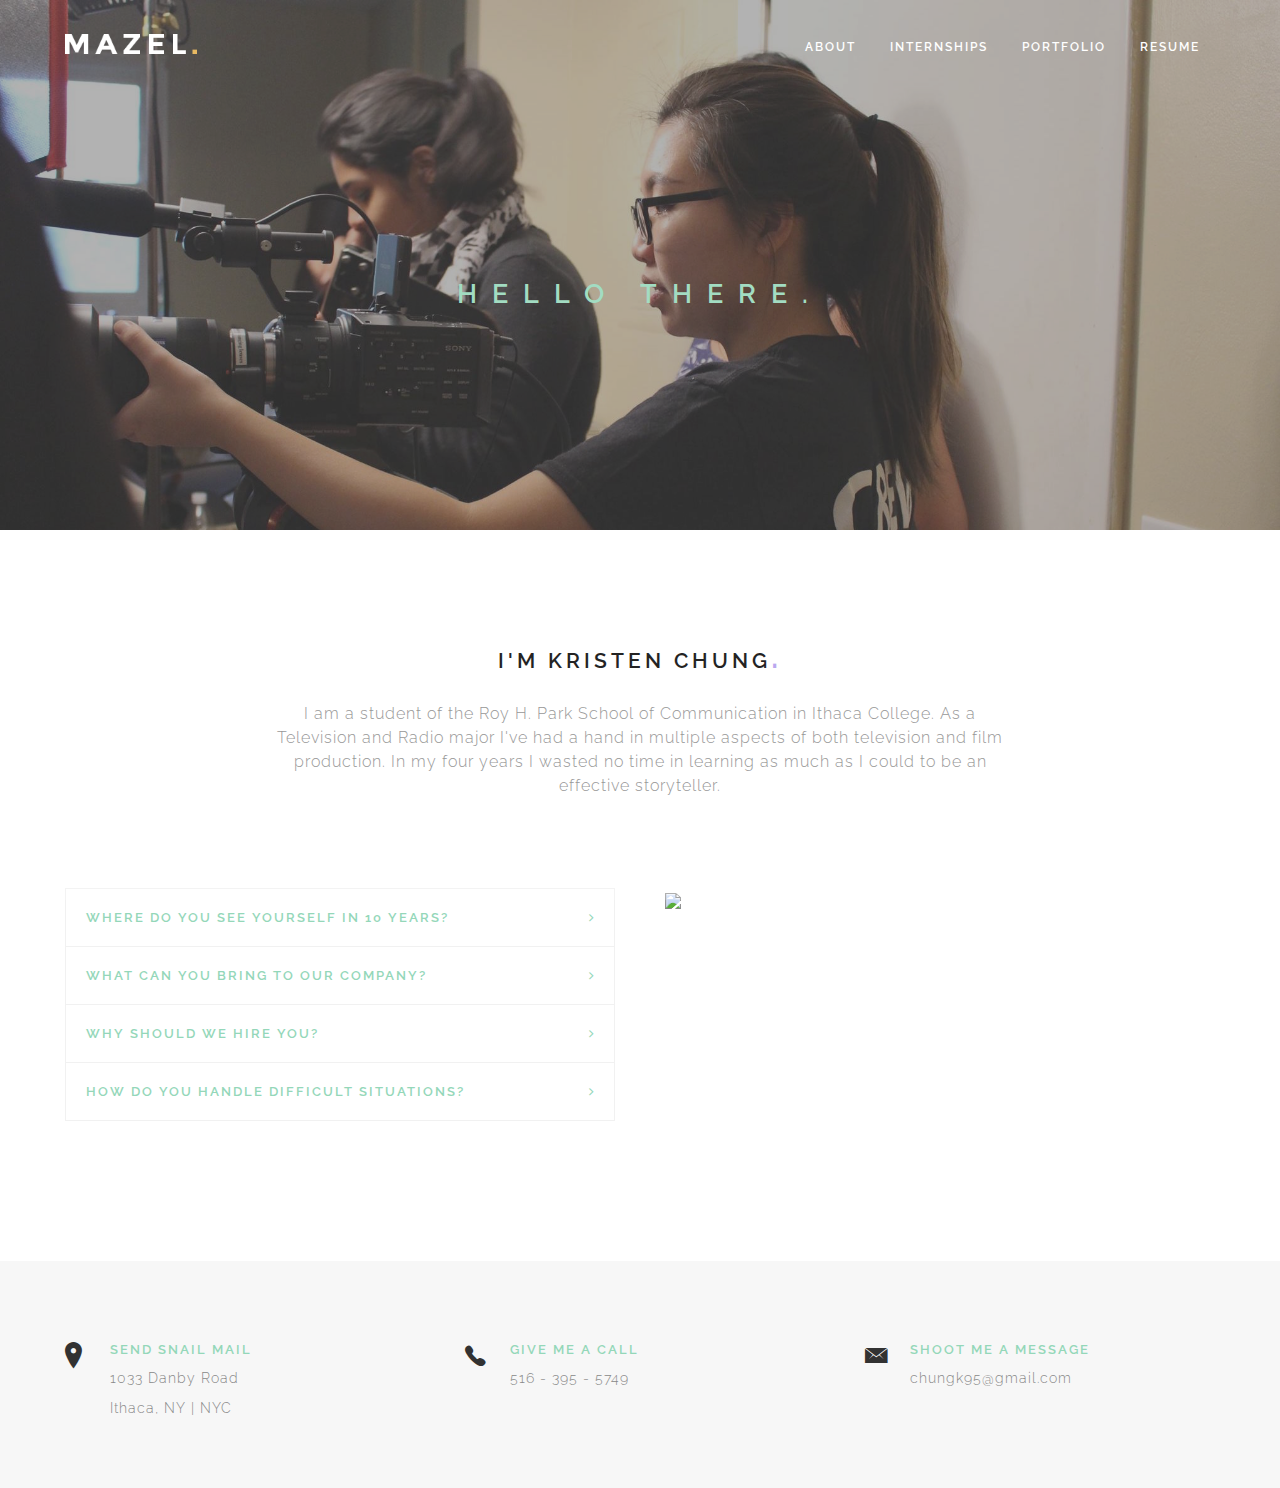
==== about.html @ 72160de9 "WEBSITE" ====
﻿<!DOCTYPE html>
<html>
<head>
    <meta charset="utf-8" />
    <title>Kristen Chung | About</title>
    <meta name="description" content="" />
    <meta name="keywords" content="" />
    <meta name="author" content="nileforest">
    <meta name="viewport" content="width=device-width, initial-scale=1.0, maximum-scale=1.0" />
    <!--[if IE]><meta http-equiv='X-UA-Compatible' content='IE=edge,chrome=1'><![endif]-->

    <!-- Favicone Icon -->
    <link rel="shortcut icon" type="image/x-icon" href="img/favicon.ico">
    <link rel="icon" type="image/png" href="img/favicon.png">
    <link rel="apple-touch-icon" href="img/favicon.png">

    <!-- CSS -->
    <link href="css/style.css" rel="stylesheet" type="text/css" />
    <link href="css/bootstrap.css" rel="stylesheet" type="text/css" />
    <link href="css/font-awesome.css" rel="stylesheet" type="text/css" />
    <link href="css/ionicons.css" rel="stylesheet" type="text/css" />
    <link href="css/plugin/sidebar-menu.css" rel="stylesheet" type="text/css" />
    <link href="css/plugin/animate.css" rel="stylesheet" type="text/css" />
    <link href="css/jquery-ui.css" rel="stylesheet" type="text/css" />


</head>

<body>

    <!-- Preloader -->
    <section id="preloader">
        <div class="loader" id="loader">
            <div class="loader-img"></div>
        </div>
    </section>
    <!-- End Preloader -->

    <!-- Search Overlay Menu -->
    <div class="search-overlay-menu">
        <span class="search-overlay-close"><i class="ion ion-ios-close-empty"></i></span>
        <form role="search" id="searchform" action="/search" method="get">
            <input value="" name="q" type="search" placeholder="Search..." />
            <button type="submit"><i class="ion ion-ios-search"></i></button>
        </form>
    </div>
    <!-- End Search Overlay Menu -->

    <!-- Site Wraper -->
    <div class="wrapper">

        <!-- Header -->
        <header id="header" class="header">
            <div class="container header-inner">

                <!-- Logo -->
                <div class="logo">
                    <a href="index.html">
                        <img class="logo-light" src="img/logo-white.png" alt="Mazel" />
                        <img class="logo-dark" src="img/logo-black.png" alt="Mazel" />
                    </a>
                </div>
                <!-- End Logo -->

        

                <!-- Mobile Navbar Icon -->
                <div class="nav-mobile nav-bar-icon">
                    <span></span>
                </div>
                <!-- End Mobile Navbar Icon -->

               
                <!-- Navbar Navigation -->
                <div class="nav-menu">
                    <ul class="nav-menu-inner">
                        <li><a href="about.html">About</a></li>
                        <li><a href="internships.html">Internships</a></li>
                        <li><a href="portfolio.html">Portfolio</a></li>
                        <li><a href="resume.html">Resume</a></li>

                    </ul>
                </div>
                <!-- End Navbar Navigation -->



            </div>
        </header>
        <!-- End Header -->

        <!-- Intro Section -->
        <section class="inner-intro dark-bg bg-image overlay-dark parallax parallax-background1" data-background-img="customImg/kc1.jpg">
            <div class="container">
                <div class="row title">
                    <h2 class="h2">Hello there.</h2>
                
                </div>
            </div>
        </section>
        <div class="clearfix"></div>
        <!-- End Intro Section -->


        <!-- About Section -->
        <section id="about" class="wow fadeIn ptb ptb-sm-80">
            <div class="container">
                <div class="row text-center">
                    <div class="col-md-8 col-md-offset-2">
                        <h3 class="h4">I'm Kristen Chung</h3>
                        <div class="spacer-15"></div>
                        <p class="lead">I am a student of the Roy H. Park School of Communication in Ithaca College. As a Television and Radio major I've had a hand in multiple aspects of both television and film production. In my four years I wasted no time in learning as much as I could to be an effective storyteller. </br> 
                
                    </div>
                </div>
                <div class="row mt-80">
                    <!-- Accordion -->
                    <div class="col-md-6 mb-30">
                        <div class="accordion">
                            <div class="accordion-section">
                                <h6 class="accordion-title">Where do you see yourself in 10 years?</h6>
                                <div class="accordion-content">
                                    <p>Anywhere so long as it's not in a box or in my parent's house.</p>
                                </div>
                            </div>
                            <div class="accordion-section">
                                <h6 class="accordion-title">What can you bring to our company?</h6>
                                <div class="accordion-content">
                                    <p>I have 3 specific skills that will get me the job.</p>
                                    <ul class="gray">
                                        <li>I can memorize up to three coffee orders.</li>
                                        <li>My tiny frame allows me to maneuver through large crowds.</li>
                                        <li>I can recite all of 13 Going on 30.</li>
                                    </ul>
                                </div>
                            </div>
                            <div class="accordion-section">
                                <h6 class="accordion-title">Why should we hire you?</h6>
                                <div class="accordion-content">
                                    <p>Because I will bring an enthusiastic attitude everyday and be as proactive as humanly possible. Also my mom would really appreciate it.</p>
                                </div>
                            </div>
                            <div class="accordion-section">
                                <h6 class="accordion-title">How do you handle difficult situations?</h6>
                                <div class="accordion-content">
                                    <p>It's very important to keep a levelheaded composure when facing difficult situations in the work place. I find that communicating our problems is always the best solution with the quickest results.</p>
                                    <p> But when I fight with my sister I just pout until dinner. </p>
                                </div>
                            </div>
                        </div>

                    </div>
                    <!-- End Accordion -->

                    <div class="col-md-6 mb-30">
                        <img src="customImg/aboutKris.jpg"> 
                    </div>



                </div>
            </div>
        </section>
      
       <!-- FOOTER -->
        <footer class="footer pt-80">

             <div class="container">
                <div class="row">
                    <div class="col-md-4">
                        <div class="contact-box-left">
                            <div class="contact-icon-left"><i class="ion ion-ios-location"></i></div>
                             <h6>Send Snail Mail</h6>
                            <p>
                                1033 Danby Road
                            </p> 
                            <p>
                                Ithaca, NY | NYC
                            </p>
                        </div>
                    </div>

                    <div class="col-md-4">
                        <div class="contact-box-left">
                            <div class="contact-icon-left"><i class="ion ion-ios-telephone"></i></div>
                            <h6>Give Me a Call</h6>
                            <p>
                                <span>516 - 395 - 5749</span><br />
                            </p>
                        </div>
                    </div>

                    <div class="col-md-4">
                        <div class="contact-box-left">
                            <div class="contact-icon-left"><i class="ion ion-ios-email"></i></div>
                            <h6>Shoot Me a Message</h6>
                            <p>
                                <a href="mailto:yourname@domain.com">chungk95@gmail.com</a>
                            </p>
                        </div>
                    </div>

                </div>
            </div> 

            <!-- Copyright Bar -->
            <section class="copyright pb-60"> </section>
            <!-- End Copyright Bar -->
        </footer>
        <!-- END FOOTER -->


        <!-- Scroll Top -->
        <a class="scroll-top">
            <i class="fa fa-angle-double-up"></i>
        </a>
        <!-- End Scroll Top -->

    </div>
    <!-- Site Wraper End -->


    <!-- JS -->

    <script src="js/jquery-1.11.2.min.js" type="text/javascript"></script>
    <script src="js/jquery-ui.min.js" type="text/javascript"></script>
    <script src="js/plugin/jquery.easing.js" type="text/javascript"></script>
    <script src="js/bootstrap.min.js" type="text/javascript"></script>
    <script src="js/plugin/jquery.flexslider.js" type="text/javascript"></script>
    <script src="js/plugin/jquery.fitvids.js" type="text/javascript"></script>
    <script src="js/plugin/jquery.viewportchecker.js" type="text/javascript"></script>
    <script src="js/plugin/jquery.stellar.min.js" type="text/javascript"></script>
    <script src="js/plugin/wow.min.js" type="text/javascript"></script>
    <script src="js/plugin/jquery.colorbox-min.js" type="text/javascript"></script>
    <script src="js/plugin/owl.carousel.min.js" type="text/javascript"></script>
    <script src="js/plugin/isotope.pkgd.min.js" type="text/javascript"></script>
    <script src="js/plugin/masonry.pkgd.min.js" type="text/javascript"></script>
    <script src="js/plugin/imagesloaded.pkgd.min.js" type="text/javascript"></script>
    <script src="js/plugin/jquery.fs.tipper.min.js" type="text/javascript"></script>
    <script src="js/plugin/mediaelement-and-player.min.js"></script>
    <script src="js/plugin/jquery.validate.min.js" type="text/javascript"></script>
    <script src="js/plugin/sidebar-menu.js" type="text/javascript"></script>
    <script src="js/theme.js" type="text/javascript"></script>
    <script src="js/navigation.js" type="text/javascript"></script>
</body>
</html>
---- css/style.css ----
﻿@import url("./plugin/flexslider.css");
@import url("./plugin/owl.carousel.css");
@import url("./plugin/mediaelementplayer.css");
@import url("./plugin/colorbox.css");
@import url("./plugin/jquery.fs.tipper.css");
@import url(http://fonts.googleapis.com/css?family=Raleway:400,100,200,300,500,600,700,800,900);

/* 
* BASIC STYLE
  - General Style    
  - Headings Style    
  - Button Style    
  - Form Style    
  - Spacer Style
      
* HEADER 
  - Header Style
  - Logo Style
  - Navigation Menu Style
  - Right Side Menu Button (Search, Cart, Bar, etc)

* INTRO
  - intro

* FOOTER

* ELEMENTS
  - Team Box
  - Skills Bar
  - Accordion Tab
  - Counter
  - Service Box
  - Pricing
  - Testimonials
  - Client Logo
  - Icon
  - Table
  
* GLOBAL STYLES
  - Push Menu Style ( Right Sidebar Menu )
  - Search Overlay Menu
  - Contents (Body, Container, Section, etc)
  - Contants (Portfolio, Blog, Shop etc)
  - Parallax
  - Slider
  - Preloader
  - Additional
*/


/*-------------------------------------------------------------------------------------------*/
/* BASIC STYLE    ||---------------------------- */
/*-------------------------------------------------------------------------------------------*/

::-moz-selection {
    background-color: #B09BED;
    color: #FFF;
}

::selection {
    background-color: #B09BED;
    color: #FFF;
}


/*  General Style   ||-----------*/

body, html {
    height: 100%;
    margin: 0;
    padding: 0;
}

body {
    line-height: 24px;
    color: #323232;
    font-size: 13px;
    font-family: 'Raleway', sans-serif;
    font-weight: 400;
    letter-spacing: 1px;
}

img {
    height: auto;
    max-width: 100%;
    border: none;
    outline: none;
    transition: all 0.2s ease 0s;
    -moz-transition: all 0.2s ease 0s;
    -webkit-transition: all 0.2s ease 0s;
    -o-transition: all 0.2s ease 0s;
}



#tk {
    padding-top: 65%;
}

.k3 {
    padding-bottom: 5%;
}

a, a:focus, a:active, a:link, img {
    outline: none;
}

a {
    cursor: pointer;
    text-decoration: none;
    color: #888;
    transition: all 0.25s ease 0s;
    -moz-transition: all 0.25s ease 0s;
    -webkit-transition: all 0.25s ease 0s;
    -o-transition: all 0.25s ease 0s;
}

    a:hover {
        color: #B09BED;
        text-decoration: none;
        transition: all 0.25s ease 0s;
        -moz-transition: all 0.25s ease 0s;
        -webkit-transition: all 0.25s ease 0s;
        -o-transition: all 0.25s ease 0s;
    }

.video {
    display: block;
}

.audio {
    width: 100%;
}

br {
    font-size: 0;
    line-height: 0;
}

hr {
    margin-bottom: 0px;
    margin-top: 0px;
    border-top: 1px solid #f1f1f1;
    border-bottom: none;
    border-left: none;
    border-right: none;
}

    hr.dark {
        border-top: 1px solid #3e3e3e;
    }

b, strong {
    font-weight: 600;
}

small, small a {
    font-size: 11px;
    color: #888;
}

ul.list-inside {
    list-style: inside;
}

ul.list-none {
    list-style: none;
    padding-left: 0px;
    margin-left: 0;
}

ul.list-none-ib {
    list-style: none;
    padding-left: 0px;
    margin-left: 0;
}

    ul.list-none-ib li, .list-none-ib {
        list-style: none;
        display: inline-block;
    }

ul.text-cap li, .text-cap {
    text-transform: uppercase;
    font-size: 12px;
    font-weight: 600;
    letter-spacing: 2px;
}

p {
    line-height: 20px;
    font-size: 14px;
    font-weight: 300;
    margin: 0px 0 10px 0;
    color: #888;
    letter-spacing: 1px;
}

    p.lead, .lead {
        font-size: 16px;
        font-weight: 300;
        line-height: 24px;
    }

    p.dark, .dark, a.dark, h1.dark, h2.dark, h3.dark, h4.dark, h5.dark, h6.dark {
        color: #323232 !important;
    }

    p.white, .white, a.white, h1.white, h2.white, h3.white, h4.white, h5.white, h6.white {
        color: #fff !important;
    }

    p.color, .color, a.color, h1.color, h2.color, h3.color, h4.color, h5.color, h6.color, li.link:hover, li.link a:hover, .color {
        color: #e6ae49 !important;
    }

.gray {
    color: #888;
}

.light-color h1, .light-color h2, .light-color h3, .light-color h4, .light-color h5, .light-color h6, .light-color p, .light-color, .light-color .container-icon {
    color: #fff;
}

.dark-color h1, .dark-color h2, .dark-color h3, .dark-color h4, .dark-color h5, .dark-color h6, .dark-color p, .dark-color, .dark-color .container-icon {
    color: #323232;
}

.dark-bg {
    background: #323232;
    color: #fff;
}

    .dark-bg h1, .dark-bg h2, .dark-bg h3, .dark-bg h4, .dark-bg h5, .dark-bg h6, .dark-bg p, .dark-bg .link, .dark-bg .container-icon, .dark-bg .page-icon-top {
        color: ##B09BED;
    }

        .dark-bg .link:hover, .link:hover {
            color: #e6ae49;
        }

.gray-bg {
    background: #f7f7f7;
    color: #323232;
}

    .gray-bg h1, .gray-bg h2, .gray-bg h3, .gray-bg h4, .gray-bg h5, .gray-bg h6, .gray-bg .container-icon {
        color: #323232;
    }


/*Headings Style   ||-----------*/

.separator {
    height: 1px;
    width: 32px;
    background: #888;
    margin-top: 5px;
    margin-bottom: 3px;
    border: 0 none;
}

    .separator.right {
        float: right;
    }

    .separator.center {
        margin-left: auto;
        margin-right: auto;
    }

    .separator.color {
        background: #e6ae49;
    }

    .separator.white {
        background: #fff;
    }

h1, h2,  h4, h5, h6 {
    color: #94D7B9;
    text-transform: uppercase;
    font-family: 'Raleway', sans-serif;
    font-weight: 600;
    margin-top: 0px;
    margin-bottom: 10px;
}



h3 {
    color: #000000;
    text-transform: uppercase;
    font-family: 'Raleway', sans-serif;
    font-weight: 600;
    margin-top: 0px;
    margin-bottom: 10px;
}


h1 {
    font-size: 43px;
    letter-spacing: 2px;
    line-height: 40px;
}

    h1.h1, h2.h2 {
        letter-spacing: 15px;
    }

@media (max-width: 767px) {
    h1.h1, h2.h2 {
        letter-spacing: 0px;
    }
}

h2 {
    font-size: 27px;
    letter-spacing: 2px;
    line-height: 37px;
    margin-bottom: 20px;
    padding-top: 10px;
}

h3 {
    font-size: 21px;
    letter-spacing: 4px;
    line-height: 32px;
}

    h3:after {
        color: #B09BED;
        content: ".";
        font-size: 34px;
    }

h4 {
    font-size: 17px;
    letter-spacing: 2px;
    line-height: 28px;
}

    h4.h4 {
        letter-spacing: 4px;
    }

h5 {
    font-size: 15px;
    letter-spacing: 2px;
    line-height: 23px;
    font-weight: 600;
}

h6 {
    font-size: 13px;
    letter-spacing: 2px;
    line-height: 17px;
    font-weight: 600;
}

h1.large {
    font-size: 50px;
}

/*Button Style   ||-----------*/
.btn:focus {
    outline: none;
}

.btn, button {
    font-size: 12px;
    line-height: normal;
    font-weight: 700;
    font-family: 'Raleway', sans-serif;
    letter-spacing: 2px;
    text-transform: uppercase;
    transition: all 0.3s ease 0s;
    -moz-transition: all 0.3s ease 0s;
    -webkit-transition: all 0.3s ease 0s;
    -o-transition: all 0.3s ease 0s;
    border-radius: 2px;
    -moz-border-radius: 2px;
    -webkit-border-radius: 2px;
    -o-border-radius: 2px;
}

    .btn i, button i, i.left {
        margin-right: 6px;
    }

i.right {
    margin-left: 6px;
    margin-right: 0px !important;
}

button {
    vertical-align: top;
}

.btn-full {
    width: 100% !important;
    display: inline-block;
    text-align: center;
}

.btn-lg {
    padding: 15px 25px;
    display: inline-block;
}

.btn-md {
    padding: 11px 20px;
    display: inline-block;
}

.btn-xs {
    padding: 11px 15px 10px;
    display: inline-block;
}

.btn-line-xs {
    padding: 7px 15px 7px;
    display: inline-block;
}

.btn-icon {
    padding: 0px;
    width: 34px;
    height: 34px;
    line-height: 34px;
    display: inline-table !important;
}


.btn-black {
    color: #fff;
    background: #323232;
    border: none;
}

    .btn-black:hover {
        color: #fff;
        /*background: #e6ae49;*/
        background: rgba(50,50,50,0.85);
    }

.btn-color-a, .btn-color-b {
    color: #fff;
    background: #e6ae49;
    border: none;
}

    .btn-color-a:hover {
        color: #fff;
        background: rgba(230,174,73,0.85);
    }

    .btn-color-b:hover {
        color: #fff;
        /*color: #e6ae49;
        background: #fff;*/
        background: rgba(230,174,73,0.85);
    }

.btn-white {
    color: #323232;
    background: rgba(255,255,255,1);
    border: none;
}

    .btn-white:hover {
        /*color: #fff;
        background: #e6ae49;*/
        background: rgba(255,255,255,0.85);
        color: #323232;
    }

.btn-black-line, .btn-white-line, .btn-color-line {
    border: 2px solid;
    background: none;
}

.btn-black-line {
    color: #323232;
    border-color: #323232;
    padding: 9px 20px;
}

    .btn-black-line:hover {
        color: #fff;
        background: #323232;
    }

.btn-color-line {
    color: #e6ae49;
    border-color: #e6ae49;
    padding: 9px 20px;
}

    .btn-color-line:hover {
        color: #fff;
        background: #e6ae49;
    }



.btn-white-line {
    color: #fff;
    border-color: #fff;
    padding: 9px 20px;
}

    .btn-white-line:hover {
        color: #323232;
        background: #fff;
    }

.btn-link-a, .btn-link-b {
    color: #323232;
    background: none;
    padding-left: 0px;
    padding-right: 0px;
    padding-bottom: 3px;
    border-bottom: 1px dotted transparent;
    font-weight: 600;
    font-size: 12px;
    text-transform: uppercase;
    letter-spacing: 2px;
}

    .btn-link-a:hover {
        color: #e6ae49;
        border-bottom: 1px solid #e6ae49;
    }

    .btn-link-b:hover {
        color: #fff;
        border-bottom: 2px solid #fff;
    }

.btn-space-5 {
    width: 5px;
    min-height: 1px;
    display: inline-block;
}

.btn-space-10 {
    width: 10px;
    min-height: 1px;
    display: inline-block;
}

/*Form Style   ||-----------*/

button {
    outline: none;
    border: none;
}

button, html input[type="button"], input[type="reset"], input[type="submit"] {
    cursor: pointer;
    display: inline-block;
}

button, input, textarea, select {
    font-family: 'Raleway', sans-serif;
    font-size: 12px;
}

    input[type="text"], input[type="email"], input[type="tel"], input[type="number"], input[type="password"], input[type="radio"], input[type="checkbox"], textarea, select {
        appearance: none;
        -webkit-appearance: none;
        border: 1px solid #ddd;
        -webkit-border-radius: 0px;
        border-radius: 0px;
        color: #888;
        outline: none;
        font-weight: 400;
        letter-spacing: 1px;
        font-size: 13px;
        padding: 10px 15px;
        transition: all 0.2s ease 0s;
        -moz-transition: all 0.2s ease 0s;
        -webkit-transition: all 0.2s ease 0s;
        -o-transition: all 0.2s ease 0s;
        display: inline-block;
    }

        input[type="text"]:focus, input[type="email"]:focus, input[type="tel"]:focus, input[type="number"]:focus, input[type="radio"]:focus, input[type="checkbox"]:focus, input[type="password"]:focus, textarea:focus {
            border-color: #e6ae49;
            color: #323232;
        }

input, textarea, select {
    margin-bottom: 20px;
    font-family: 'Raleway', sans-serif;
    font-size: 12px;
}

    input.input-sm, .input-sm {
        padding: 8px 15px;
    }

textarea {
    height: 120px;
}

label {
    color: #323232;
    font-size: 13px;
    margin-bottom: 10px;
    padding-right: 3px;
    margin-top: 6px;
    font-weight: 600;
    font-family: 'Raleway', sans-serif;
}

.form-full {
    width: 100%;
}

.form-field-wrapper {
    margin-bottom: 20px;
}

    .form-field-wrapper input, .form-field-wrapper textarea, .form-field-wrapper select {
        margin-bottom: 0px;
    }

form .error {
    border-color: #e1534f;
}

form label.error {
    margin-bottom: 0px;
    margin-top: 3px;
    color: #e1534f;
    font-size: 12px;
    font-weight: 400;
}

.successContent, .errorContent {
    margin-bottom: 20px;
    display: none;
    text-transform: none;
    letter-spacing: 1px;
}

/* Spacer Style   ||-----------*/

.spacer-15 {
    width: 100%;
    height: 15px;
}

.spacer-30 {
    width: 100%;
    height: 30px;
}

.spacer-45 {
    width: 100%;
    height: 45px;
}

.spacer-60 {
    width: 100%;
    height: 60px;
}

.spacer-75 {
    width: 100%;
    height: 75px;
}

.spacer-90 {
    width: 100%;
    height: 90px;
}

.no-padding {
    padding: 0 !important;
}

.padding-30 {
    padding: 30px !important;
}

.padding-40 {
    padding: 40px !important;
}

.plr-0 {
    padding-left: 0 !important;
    padding-right: 0 !important;
}

.pl-0 {
    padding-left: 0;
}

.pr-0 {
    padding-right: 0;
}

.ptb-0 {
    padding-top: 0px !important;
    padding-bottom: 0px !important;
}

.pt-0 {
    padding-top: 0px !important;
}

.pb-0 {
    padding-bottom: 0px !important;
}

.ptb {
    padding-top: 110px;
    padding-bottom: 110px;
}

.pt {
    padding-top: 110px;
}

.pb {
    padding-bottom: 110px;
}

.ptb-15 {
    padding-top: 15px;
    padding-bottom: 15px;
}

.pt-15 {
    padding-top: 15px;
}

.pb-15 {
    padding-bottom: 15px;
}

.ptb-60 {
    padding-top: 60px;
    padding-bottom: 60px;
}

.pt-60 {
    padding-top: 60px;
}

.pb-60 {
    padding-bottom: 60px;
}

.ptb-80 {
    padding-top: 80px;
    padding-bottom: 80px;
}

.pt-80 {
    padding-top: 80px;
}

.pb-80 {
    padding-bottom: 80px;
}

.mtb-0 {
    margin-top: 0px;
    margin-bottom: 0px;
}

.mlr-0 {
    margin-left: 0px;
    margin-right: 0px;
}

.mt-0 {
    margin-top: 0px !important;
}

.mb-0 {
    margin-bottom: 0px !important;
}

.ml-0 {
    margin-left: 0px !important;
}

.mr-0 {
    margin-right: 0px !important;
}

.mtb-80 {
    margin-top: 80px;
    margin-bottom: 80px;
}

.mt-80 {
    margin-top: 80px;
}

.mb-80 {
    margin-bottom: 80px;
}

.mtb-60 {
    margin-top: 60px;
    margin-bottom: 60px;
}

.mt-60 {
    margin-top: 60px;
}

.mb-60 {
    margin-bottom: 60px;
}

.mtb-45 {
    margin-top: 45px;
    margin-bottom: 45px;
}

.mt-45 {
    margin-top: 45px;
}

.mb-45 {
    margin-bottom: 45px;
}

.mtb-30 {
    margin-top: 30px;
    margin-bottom: 30px;
}

.mt-30 {
    margin-top: 30px;
}

.mb-30 {
    margin-bottom: 30px;
}

.ml-30 {
    margin-left: 30px;
}

.mr-30 {
    margin-right: 30px;
}

.mtb-25 {
    margin-top: 25px;
    margin-bottom: 25px;
}

.mt-25 {
    margin-top: 25px;
}

.mb-25 {
    margin-bottom: 25px;
}

.mtb-15 {
    margin-top: 15px;
    margin-bottom: 15px;
}

.mt-15 {
    margin-top: 15px;
}

.mb-15 {
    margin-bottom: 15px;
}

.float-left {
    float: left;
}

.float-right {
    float: right;
}

@media (max-width: 991px) {


    .mtb-sm-60 {
        margin-top: 60px;
        margin-bottom: 60px;
    }

    .mt-sm-60 {
        margin-top: 60px;
    }

    .mb-sm-60 {
        margin-bottom: 60px;
    }

    .mtb-sm-45 {
        margin-top: 45px;
        margin-bottom: 45px;
    }

    .mt-sm-45 {
        margin-top: 45px;
    }

    .mb-sm-45 {
        margin-bottom: 45px;
    }

    .mtb-sm-30 {
        margin-top: 30px;
        margin-bottom: 30px;
    }

    .mt-sm-30 {
        margin-top: 30px;
    }

    .mb-sm-30 {
        margin-bottom: 30px;
    }

    .mtb-sm-15 {
        margin-top: 15px;
        margin-bottom: 15px;
    }

    .mt-sm-15 {
        margin-top: 15px;
    }

    .mb-sm-15 {
        margin-bottom: 15px;
    }

    .ptb-sm-0 {
        padding-top: 0px;
        padding-bottom: 0px;
    }

    .pt-sm-0 {
        padding-top: 0px;
    }

    .pb-sm-0 {
        padding-bottom: 0px;
    }

    .ptb-sm-30 {
        padding-top: 30px;
        padding-bottom: 30px;
    }

    .pt-sm-30 {
        padding-top: 30px;
    }

    .pb-sm-30 {
        padding-bottom: 30px;
    }

    .ptb-sm-60 {
        padding-top: 60px;
        padding-bottom: 60px;
    }

    .pb-sm-60 {
        padding-bottom: 60px;
    }

    .pt-sm-60 {
        padding-top: 60px;
    }

    .ptb-sm-80 {
        padding-top: 80px;
        padding-bottom: 80px;
    }

    .pb-sm-80 {
        padding-bottom: 80px;
    }

    .pt-sm-80 {
        padding-top: 80px;
    }

    .float-none-sm {
        float: none !important;
    }

    .float-left-sm {
        float: left !important;
    }

    .float-right-sm {
        float: right !important;
    }
}

@media (max-width: 767px) {

    .mtb-xs-0 {
        margin-top: 0px;
        margin-bottom: 0px;
    }

    .mt-xs-0 {
        margin-top: 0px;
    }

    .mb-xs-0 {
        margin-bottom: 0px;
    }

    .mtb-xs-15 {
        margin-top: 15px;
        margin-bottom: 15px;
    }

    .mt-xs-15 {
        margin-top: 15px;
    }

    .mb-xs-15 {
        margin-bottom: 15px;
    }

    .mtb-xs-30 {
        margin-top: 30px;
        margin-bottom: 30px;
    }

    .mt-xs-30 {
        margin-top: 30px;
    }

    .mb-xs-30 {
        margin-bottom: 30px;
    }

    .mtb-xs-60 {
        margin-top: 60px;
        margin-bottom: 60px;
    }

    .mt-xs-60 {
        margin-top: 60px;
    }

    .mb-xs-60 {
        margin-bottom: 60px;
    }

    .ptb-xs-30 {
        padding-top: 30px;
        padding-bottom: 30px;
    }

    .pt-xs-30 {
        padding-top: 30px;
    }

    .pb-xs-30 {
        padding-bottom: 30px;
    }

    .ptb-xs-60 {
        padding-top: 60px;
        padding-bottom: 60px;
    }

    .pb-xs-60 {
        padding-bottom: 60px;
    }

    .pt-xs-60 {
        padding-top: 60px;
    }

    .float-none-xs {
        float: none !important;
    }

    .float-left-xs {
        float: left !important;
    }

    .float-right-xs {
        float: right !important;
    }
}



/*==========================================================================================================*/
/* HEADER     ||---------------------------- */
/*==========================================================================================================*/

/*------------------------------------------------------------------*/
/* Header Style */
/*------------------------------------------------------------------*/
.header {
    position: absolute;
    text-align: center;
    top: 0px;
    z-index: 1000;
    color: #fff;
    width: 100%;
    height: 94px;
    transition: all 0.27s cubic-bezier(0, 0, 0.58, 1) 0s;
    -o-transition: all 0.27s cubic-bezier(0, 0, 0.58, 1) 0s;
    -moz-transition: all 0.27s cubic-bezier(0, 0, 0.58, 1) 0s;
    -webkit-transition: all 0.27s cubic-bezier(0, 0, 0.58, 1) 0s;
}

    .header.header-prepare, .header.header-light.header-prepare {
        background-color: rgba(255, 255, 255, 0.95);
        box-shadow: 0 0 3px rgba(0, 0, 0, 0.1);
        -moz-box-shadow: 0 0 3px rgba(0, 0, 0, 0.1);
        -webkit-box-shadow: 0 0 3px rgba(0, 0, 0, 0.1);
    }

    .header.header-dark.header-prepare {
        background-color: rgba(54, 54, 54, 0.95);
        border-bottom: 0px none;
    }

    .header.header-fixed {
        display: block;
        margin-top: 0 !important;
        position: fixed;
        height: 64px;
    }

.header-inner {
    padding-left: 30px;
    padding-right: 30px;
    position: relative;
}

.header-fixed .logo a {
    width: 115px;
    margin-top: 23px;
    /*margin-bottom: 15px;*/
    transition: all 0.27s cubic-bezier(0, 0, 0.58, 1) 0s;
    -o-transition: all 0.27s cubic-bezier(0, 0, 0.58, 1) 0s;
    -moz-transition: all 0.27s cubic-bezier(0, 0, 0.58, 1) 0s;
    -webkit-transition: all 0.27s cubic-bezier(0, 0, 0.58, 1) 0s;
}

.header-fixed .nav-menu ul.nav-menu-inner > li > a {
    padding-top: 26px;
    padding-bottom: 26px;
}

/*header Logo style*/
.header.header-prepare .logo a img.logo-light,
.header .logo a img.logo-dark {
    opacity: 0;
}

.header .logo a img.logo-light,
.header.header-prepare .logo a img.logo-dark,
.header.header-light .logo a img.logo-dark {
    opacity: 1;
}

.header.header-dark.header-prepare .logo a img.logo-dark,
.header.header-dark .logo a img.logo-dark {
    opacity: 0;
}

.header.header-dark.header-prepare .logo a img.logo-light,
.header.header-dark .logo a img.logo-light {
    opacity: 1;
}

@media all and (min-width: 1025px) {

    /*header nav style*/
    .header.header-prepare .nav-menu ul.nav-menu-inner > li > a {
        color: #323232;
    }

        .header.header-prepare .nav-menu ul.nav-menu-inner > li:hover > a,
        .header.header-prepare .nav-menu ul.nav-menu-inner > li > a:hover {
            color: ##94D7B9;
        }

    .header.header-dark.header-prepare .nav-menu ul.nav-menu-inner > li > a {
        color: #fff;
    }

        .header.header-dark.header-prepare .nav-menu ul.nav-menu-inner > li:hover > a,
        .header.header-dark.header-prepare .nav-menu ul.nav-menu-inner > li > a:hover {
            color: ##94D7B9;
        }
}

@media all and (max-width: 1024px) {
    .header {
        height: 64px;
    }

    .header-inner {
        padding-left: 30px;
        padding-right: 30px;
        position: relative;
        display: table;
        width: 100%;
    }

    .header .logo a {
        margin-top: 24px;
        margin-bottom: 24px;
        width: 96px;
        transition: all 0.3s ease 0s;
        -o-transition: all 0.3s ease 0s;
        -moz-transition: all 0.3s ease 0s;
        -webkit-transition: all 0.3s ease 0s;
    }
}


/*------------------------------------------------------------------*/
/* Logo Style */
/*------------------------------------------------------------------*/
.logo {
    float: left;
    text-align: left;
    display: inline-block;
}

    .logo a {
        width: 132px;
        display: block;
        margin-top: 34px;
        /*margin-bottom: 28px;*/
        transition: all 0.27s cubic-bezier(0, 0, 0.58, 1) 0s;
        -o-transition: all 0.27s cubic-bezier(0, 0, 0.58, 1) 0s;
        -moz-transition: all 0.27s cubic-bezier(0, 0, 0.58, 1) 0s;
        -webkit-transition: all 0.27s cubic-bezier(0, 0, 0.58, 1) 0s;
        position: relative;
    }

        .logo a img {
            width: 100%;
            position: absolute;
            top: 0;
            left: 0;
            transition: all 0.27s cubic-bezier(0, 0, 0.58, 1) 0s;
            -o-transition: all 0.27s cubic-bezier(0, 0, 0.58, 1) 0s;
            -moz-transition: all 0.27s cubic-bezier(0, 0, 0.58, 1) 0s;
            -webkit-transition: all 0.27s cubic-bezier(0, 0, 0.58, 1) 0s;
        }



/*------------------------------------------------------------------*/
/* Navigation Menu Style */
/*------------------------------------------------------------------*/
.nav-menu {
    position: static;
    float: right;
    display: block;
}

    .nav-menu.active {
        display: block;
    }

    .nav-menu ul.nav-menu-inner {
        margin: 0;
        padding: 0;
        list-style: none;
    }

        .nav-menu ul.nav-menu-inner li {
            display: inline-block;
            list-style: none;
            text-align: left;
        }

        .nav-menu ul.nav-menu-inner > li > a {
            color: #fff;
        }

.header-light .nav-menu ul.nav-menu-inner > li > a {
    color: #323232;
}




.nav-menu ul.nav-menu-inner li a {
    font-family: inherit;
    display: block;
    font-size: 12px;
    line-height: 1;
    font-weight: 600;
    text-transform: uppercase;
    outline: none;
    letter-spacing: 2px;
    transition: all 0.27s cubic-bezier(0, 0, 0.58, 1) 0s;
    -o-transition: all 0.27s cubic-bezier(0, 0, 0.58, 1) 0s;
    -moz-transition: all 0.27s cubic-bezier(0, 0, 0.58, 1) 0s;
    -webkit-transition: all 0.27s cubic-bezier(0, 0, 0.58, 1) 0s;
    font-family: "Raleway",sans-serif;
}

.nav-menu ul.nav-menu-inner > li > a {
    padding: 41px 15px;
}

.header .nav-menu ul.nav-menu-inner > li.active a,
.header .nav-menu ul.nav-menu-inner > li a.active,
.header .nav-menu ul.nav-menu-inner > li:hover > a,
.header .nav-menu ul.nav-menu-inner > li > a:hover,
.header.header-dark .nav-menu ul.nav-menu-inner > li.active a,
.header.header-dark .nav-menu ul.nav-menu-inner > li a.active,
.header.header-dark .nav-menu ul.nav-menu-inner > li:hover > a,
.header.header-dark .nav-menu ul.nav-menu-inner > li > a:hover,
.header.header-dark.header-prepare .nav-menu ul.nav-menu-inner li a.current,
.header.header-dark.header-prepare .nav-menu ul.nav-menu-inner li.current a {
    color: #94D7B9;
}

.header.header-light .nav-menu ul.nav-menu-inner > li:hover > a,
.header.header-light .nav-menu ul.nav-menu-inner > li > a:hover,
.header.header-prepare .nav-menu ul.nav-menu-inner li a.current,
.header.header-prepare .nav-menu ul.nav-menu-inner li.current a {
    color: #94D7B9;
}

/* Mobile bar icon */
.nav-mobile.nav-bar-icon {
    display: none;
}

.nav-bar-icon {
    display: inline-block;
    float: right;
    position: relative;
    height: 16px;
    width: 20px;
    padding-top: 47px;
    padding-bottom: 47px;
    margin-left: 15px;
    transition: all 0.27s cubic-bezier(0, 0, 0.58, 1) 0s;
    -moz-transition: all 0.27s cubic-bezier(0, 0, 0.58, 1) 0s;
    -o-transition: all 0.27s cubic-bezier(0, 0, 0.58, 1) 0s;
    -webkit-transition: all 0.27s cubic-bezier(0, 0, 0.58, 1) 0s;
    cursor: pointer;
}

.header-fixed .nav-bar-icon {
    padding-top: 32px;
    padding-bottom: 32px;
}

.nav-bar-icon a {
    color: #fff;
    display: block;
    font-size: 17px;
    padding: 19px 0;
}

    .nav-bar-icon.active a, .nav-bar-icon a.active,
    .nav-bar-icon:hover a, .nav-bar-icon a:hover {
        color: #17a697;
    }

.nav-bar-icon > span {
    position: absolute;
    top: 50%;
    display: block;
    width: 18px;
    height: 2px;
    margin-top: -1px;
    background-color: #323232;
    -webkit-transition: -webkit-transform 0.3s, background 0.25s ease;
    -webkit-transition: background 0.25s ease, -webkit-transform 0.3s;
    transition: background 0.25s ease, -webkit-transform 0.3s;
    transition: transform 0.3s, background 0.25s ease;
    transition: transform 0.3s, background 0.25s ease, -webkit-transform 0.3s;
}

    .nav-bar-icon > span:before,
    .nav-bar-icon > span:after {
        content: "";
        position: absolute;
        left: 0;
        width: 100%;
        height: 100%;
        background-color: #323232;
        -webkit-transition: -webkit-transform 0.3s, background 0.25s ease;
        -webkit-transition: background 0.25s ease, -webkit-transform 0.3s;
        transition: background 0.25s ease, -webkit-transform 0.3s;
        transition: transform 0.3s, background 0.25s ease;
        transition: transform 0.3s, background 0.25s ease, -webkit-transform 0.3s;
    }

header .nav-bar-icon > span,
header .nav-bar-icon > span:before,
header .nav-bar-icon > span::after,
header.header-dark .nav-bar-icon > span,
header.header-dark .nav-bar-icon > span:before,
header.header-dark .nav-bar-icon > span::after,
header.header-dark.header-prepare .nav-bar-icon > span,
header.header-dark.header-prepare .nav-bar-icon > span:before,
header.header-dark.header-prepare .nav-bar-icon > span::after {
    background-color: #fff;
}

header.header-light .nav-bar-icon > span,
header.header-light .nav-bar-icon > span:before,
header.header-light .nav-bar-icon > span::after,
header.header-prepare .nav-bar-icon > span,
header.header-prepare .nav-bar-icon > span:before,
header.header-prepare .nav-bar-icon > span::after {
    background-color: #323232;
}


.nav-bar-icon > span:before {
    -webkit-transform: translateY(-6px);
    transform: translateY(-6px);
    -o-transform: translateY(-6px);
    -ms-transform: translateY(-6px);
    -moz-transform: translateY(-6px);
}

.nav-bar-icon > span:after {
    -webkit-transform: translateY(6px);
    transform: translateY(6px);
    -o-transform: translateY(6px);
    -ms-transform: translateY(6px);
    -moz-transform: translateY(6px);
}

.nav-bar-icon.active {
    transform: rotate(45deg);
    -moz-transform: rotate(45deg);
    -ms-transform: rotate(45deg);
    -o-transform: rotate(45deg);
    -webkit-transform: rotate(45deg);
}

    .nav-bar-icon.active > span:before {
        transform: rotate(90deg);
        -moz-transform: rotate(90deg);
        -ms-transform: rotate(90deg);
        -o-transform: rotate(90deg);
        -webkit-transform: rotate(90deg);
    }

    .nav-bar-icon.active > span:after {
        transform: rotate(90deg);
        -moz-transform: rotate(90deg);
        -ms-transform: rotate(90deg);
        -o-transform: rotate(90deg);
        -webkit-transform: rotate(90deg);
    }

/* Dropdown-menu */
.nav-menu > ul li {
    position: relative;
}

.sub-dropdown.dropdown {
    top: 100%;
    left: 0;
    position: absolute;
}

.sub-dropdown {
    position: absolute;
    left: 100%;
    top: 0;
    display: none;
    background: rgba(32, 33, 32, 0.95);
    padding: 0;
    width: 215px;
}

    .sub-dropdown li {
        width: 100%;
    }

    .sub-dropdown > li > a {
        padding: 13px 15px;
        display: block;
        color: rgba(255, 255, 255, 0.75);
        font-size: 11px !important;
        font-weight: 500 !important;
        letter-spacing: 1.8px !important;
    }

    .sub-dropdown > li:hover > a {
        background: rgba(255,255,255,0.05);
        color: #fff;
    }

    .sub-dropdown i {
        float: right;
    }


@media all and (max-width: 1024px) {
    .nav-menu ul.nav-menu-inner li {
        display: block;
        width: 100%;
    }

    .nav-menu {
        position: static;
        left: 0;
        top: 100%;
        float: none;
        display: none;
        width: 100%;
        background: rgba(34,34,34,0.85);
        overflow-y: auto;
        z-index: 999;
    }

    .nav-bar-icon, .nav-mobile.nav-bar-icon, .header-fixed .nav-bar-icon {
        display: inline-block;
        float: right;
        padding-top: 32px;
        padding-bottom: 32px;
    }

    .nav-menu ul.nav-menu-inner li a, .header-fixed .nav-menu ul.nav-menu-inner li a {
        padding: 15px 12px;
        border-top: 1px solid #444;
    }


    /* Dropdown */
    .sub-dropdown.dropdown, .sub-dropdown {
        top: 100%;
        position: relative;
        left: 0;
        width: 100%;
    }

        .sub-dropdown a {
            padding-left: 30px !important;
        }

        .sub-dropdown > li > .sub-dropdown > li > a {
            padding-left: 45px !important;
        }

        .sub-dropdown li .sub-dropdown li > .sub-dropdown > li > a {
            padding-left: 60px !important;
        }

    .header .nav-menu ul.nav-menu-inner li a.current,
    .header .nav-menu ul.nav-menu-inner li.current a,
    .header.header-light .nav-menu ul.nav-menu-inner > li:hover > a,
    .header.header-light .nav-menu ul.nav-menu-inner > li > a:hover,
    .header.header-prepare .nav-menu ul.nav-menu-inner li a.current,
    .header.header-prepare .nav-menu ul.nav-menu-inner li.current a {
        color: #fff;
    }

    .header-light .nav-menu ul.nav-menu-inner > li > a {
        color: rgba(255,255,255,0.60);
    }
}



/*------------------------------------------------------------------*/
/* Right Side Menu Button (Search, Cart, Bar, etc) */
/*------------------------------------------------------------------*/

.side-menu-btn {
    float: right;
    position: relative;
    color: #323232;
}

    .side-menu-btn ul {
        list-style: none;
        padding: 0;
        margin: 0;
    }

        .side-menu-btn ul li {
            display: inline-block;
            float: left;
            position: relative;
        }

        .side-menu-btn ul > li > a {
            margin-left: 20px;
            color: #fff;
            font-size: 16px;
            transition: all 0.27s cubic-bezier(0, 0, 0.58, 1) 0s;
            -moz-transition: all 0.27s cubic-bezier(0, 0, 0.58, 1) 0s;
            -o-transition: all 0.27s cubic-bezier(0, 0, 0.58, 1) 0s;
            -webkit-transition: all 0.27s cubic-bezier(0, 0, 0.58, 1) 0s;
        }

            .side-menu-btn ul > li > a:hover,
            .header.header-prepare .side-menu-btn ul > li > a:hover {
                color: #e6ae49;
            }

                .side-menu-btn ul > li > a:hover span,
                .side-menu-btn ul > li > a:hover span:before,
                .side-menu-btn ul > li > a:hover span:after {
                    background-color: #e6ae49;
                }

        .side-menu-btn ul li a.header-icon {
            padding-top: 35px;
            padding-bottom: 35px;
            display: block;
        }

.header-fixed .side-menu-btn ul li a.header-icon {
    padding-bottom: 20px;
    padding-top: 20px;
}


.header.header-prepare .side-menu-btn ul li a,
.header.header-light .side-menu-btn ul li a {
    color: #323232;
}

header.header-dark .side-menu-btn ul li a,
header.header-dark.header-prepare .side-menu-btn ul li a {
    color: #fff;
}

/* Cart Dropdown ------- */
.cart {
    position: static !important;
}

    .cart .cart-notification-wrap {
        position: relative;
    }

    .cart .cart-notification {
        position: absolute;
        width: 16px;
        height: 16px;
        font-size: 11px;
        color: #fff;
        right: -5px;
        bottom: -3px;
        display: block;
        background: #e6ae49;
        -webkit-border-radius: 50%;
        -moz-border-radius: 50%;
        border-radius: 50%;
        font-weight: 700;
        text-align: center;
        line-height: 14px;
        font-family: 'Raleway', sans-serif;
    }

    .cart:hover .cart-dropdown {
        visibility: visible;
        opacity: 1;
    }

.cart-dropdown {
    background: rgba(32, 32, 32, 0.95);
    color: #fff;
    position: absolute;
    top: 100%;
    right: 0;
    width: 250px;
    padding: 15px;
    visibility: hidden;
    opacity: 0;
    -webkit-transition: all 0.4s ease;
    -moz-transition: all 0.4s ease;
    -ms-transition: all 0.4s ease;
    -o-transition: all 0.4s ease;
    transition: all 0.4s ease;
}

    .cart-dropdown .cart-list {
        margin: 0px;
        padding: 0px;
        display: table;
        text-align: left;
    }

        .cart-dropdown .cart-list li {
            list-style: none;
            padding: 15px 0px 15px 0px;
            display: block;
            margin: 0px;
            border-bottom: 1px solid #3e3e3e;
            position: relative;
            display: block;
            float: left;
            width: 100%;
        }

            .cart-dropdown .cart-list li > .close-cart-list {
                position: absolute;
                right: 0px;
                top: 15px;
                width: 15px;
                height: 15px;
                display: block;
                background-image: none !important;
                color: #fff !important;
            }

                .cart-dropdown .cart-list li > .close-cart-list:hover {
                    color: #e6ae49;
                    background-image: none !important;
                }

        .cart-dropdown .cart-list .media {
            margin-top: 0px;
        }

            .cart-dropdown .cart-list .media .pull-left {
                width: 70px;
            }

                .cart-dropdown .cart-list .media .pull-left img {
                    width: 100%;
                }

            .cart-dropdown .cart-list .media .media-body {
                width: 125px;
            }

                .cart-dropdown .cart-list .media .media-body a {
                    color: #fff;
                }

            .cart-dropdown .cart-list .media h6, .cart-dropdown .cart-list .media h5, .cart-dropdown .cart-list .media p {
                margin-top: 0px;
                margin-bottom: 5px;
            }

            .cart-dropdown, .cart-dropdown .cart-list .media a {
                color: #fff;
            }

                .cart-dropdown .cart-list .media a:hover {
                    color: #e6ae49;
                }

.cart-dropdown {
    color: #fff;
    padding-top: 10px;
}

    .cart-dropdown .cart-sub-totle {
        color: #fff;
        padding-top: 15px;
    }

    .cart-dropdown .cart-checkout-btn a {
        margin-top: 15px;
    }

        .cart-dropdown .cart-checkout-btn a.checkout {
            color: #fff !important;
        }

            .cart-dropdown .cart-checkout-btn a.checkout:hover {
                /*color: #e6ae49;*/
                color: #fff;
            }

@media all and (max-width: 1024px) {
    .side-menu-btn ul li a.header-icon {
        padding-bottom: 20px;
        padding-top: 20px;
    }

    .header-fixed .side-menu-btn ul li a.header-icon {
        padding-bottom: 20px;
        padding-top: 20px;
    }
}

/*Section Scroll Menu Icon Fix*/
.side-menu-btn-fix a {
    font-size: 17px;
    position: fixed;
    right: 25px;
    top: 25px;
    z-index: 2001;
}

.side-menu-btn-fix a {
    background: rgba(0, 0, 0, 0.8) none repeat scroll 0 0;
    border-radius: 3px;
    color: #fff;
    display: block;
    height: 35px;
    line-height: 34px;
    text-align: center;
    width: 35px;
}

    .side-menu-btn-fix a:hover {
        background: #e6ae49 none repeat scroll 0 0;
    }



/*==========================================================================================================*/
/* INTRO     ||---------------------------- */
/*==========================================================================================================*/

/*------------------------------------------------------------------*/
/* Intro */
/*------------------------------------------------------------------*/

#intro {
    position: relative;
    overflow: hidden;
}

.intro-media-wraper {
    display: block;
    height: 100%;
    left: 0;
    position: absolute;
    top: 0;
    width: 100%;
}

.intro-bg-section {
    display: block;
    height: 100%;
    left: 0;
    position: absolute;
    top: 0;
    width: 100%;
    z-index: -1;
}

.intro-overlay-section {
    top: 0;
    width: 100%;
    position: absolute;
    z-index: 2;
}

.intro-caption-waper {
    height: 100%;
    position: absolute;
    width: 100%;
    z-index: 2;
}

.intro-caption-top {
    z-index: 2;
}

.intro-content {
    display: table;
    height: 100%;
    text-align: center;
    width: 100%;
}

.intro-content-inner {
    display: table-cell;
    height: 100%;
    vertical-align: middle;
}


.intro-img-circle {
    margin-left: auto;
    margin-right: auto;
    width: 120px;
    height: 120px;
    border: 5px solid rgba(0,0,0, 0.2);
    border-radius: 50%;
    -moz-border-radius: 50%;
    -webkit-border-radius: 50%;
    margin-bottom: 30px;
}

    .intro-img-circle img {
        outline: none;
        border: none;
        width: 100%;
        height: 100%;
        border-radius: 50%;
        -moz-border-radius: 50%;
        -webkit-border-radius: 50%;
    }

.intro-play-icon {
    text-align: center;
}

.intro-sub-title {
    letter-spacing: 1.5px;
}

.intro-title {
    font-size: 70px;
    margin-top: 40px;
    margin-bottom: 40px;
    font-weight: 400;
    line-height: 1.1;
    /*letter-spacing: -2px;*/
}

.intro-title-sm {
    font-size: 44px !important;
    margin-top: 30px;
    font-weight: 400;
    margin-bottom: 0;
}

.error-intro-title {
    font-size: 100px;
    margin-top: 0;
    margin-bottom: 0;
    font-weight: 600;
    line-height: 1.1;
}

.inner-intro {
    position: relative;
    padding: 200px 0;
}

    .inner-intro h1 {
        font-size: 54px;
        margin-top: 30px;
    }

/*#intro .bg-image, #intro.bg-image, #inner-intro .bg-image, #inner-intro.bg-image {
    background-attachment: fixed;
}*/
.bg-image {
    background-position: center center;
    background-repeat: no-repeat;
    background-size: cover;
    display: block;
    overflow: hidden;
    position: relative;
    width: 100%;
    /*background-attachment: fixed;*/
}

.bg-fixed {
    background-attachment: fixed;
}

.slide-bg-image {
    background-position: center center;
    background-repeat: no-repeat;
    background-size: cover;
    display: block;
    overflow: hidden;
    position: relative;
    width: 100%;
}

@media (max-width: 1024px) {
    .intro-title {
        letter-spacing: 0;
        font-size: 46px;
    }
}

@media (max-width: 767px) {
    .intro-title {
        letter-spacing: 0;
        font-size: 30px;
    }
}

/*------------------------------------------------------------------*/
/* Slider */
/*------------------------------------------------------------------*/

.sc-logo {
    /*margin-top: 0px;
    margin-bottom:0;*/
    text-align: center;
}

.sc-title {
    font-weight: 800;
    text-align: center;
    /*margin-top: 0px;
    margin-bottom:0;*/
}

.sc-paragraph-lead {
    font-family: Georgia;
    font-style: italic;
    font-size: 20px;
    text-align: center;
    /*margin-top: 0px;
    margin-bottom:0;*/
}

.sc-button {
}


/*==============================================================================================*/
/* FOOTER         ||---------------------------- */
/*==============================================================================================*/

.footer {
    background-color: #f7f7f7;
    color: #323232;
    position: relative;
    width: 100%;
    display: block;
}

    .footer hr {
        border-color: #eee;
    }

    .footer .footer-info p {
        color: #323232;
    }

.footer-logo {
    max-width: 125px;
    display: inline-block;
    width: 100%;
}

.footer .social, .contact .social {
    font-size: 20px;
}

.footer ul {
    list-style: none;
    margin: 0px;
    padding: 0px;
}

    .footer ul.social li, .contact ul.social li {
        display: inline-block;
        margin: 0 10px 0 0;
    }

.footer .link a {
    font-size: 12px;
    font-weight: 600;
    text-transform: uppercase;
    letter-spacing: 2px;
}

.footer .link-small a {
    font-weight: 600;
    text-transform: none;
}

.footer .copyright {
    text-align: center;
}


.newsletter {
    position: relative;
}

    .newsletter .newsletter-input, .newsletter .newsletter-input:focus {
        width: 100%;
        border-top: 0px none;
        border-left: 0px none;
        border-right: 0px none;
        padding-right: 40px !important;
        background: rgba(255,255,255,0);
    }

    .newsletter .newsletter-btn {
        position: absolute;
        top: 0px;
        right: 0px;
        font-size: 18px;
        background: rgba(255,255,255,0);
    }

@media (max-width: 767px) {
    .footer {
        text-align: center;
    }
}
/*================================================================================================*/
/* ELEMENTS          ||---------------------------- */
/*================================================================================================*/

/*-------------------------------------------------------------------------------------------*/
/*  Team Box         ||---------------------------- */
/*-------------------------------------------------------------------------------------------*/
.team-item {
}

.team-item-img {
    position: relative;
}

    .team-item-img .team-item-detail {
        background: none repeat scroll 0 0 rgba(0, 0, 0, 0.80);
        text-align: center;
        color: #fff;
        display: -webkit-flex;
        display: flex;
        height: 100%;
        width: 100%;
        position: absolute;
        top: 0;
        left: 0;
        opacity: 0;
        visibility: hidden;
        overflow: hidden;
        transition: all 0.5s ease-in-out 0s;
        -moz-transition: all 0.5s ease-in-out 0s;
        -webkit-transition: all 0.5s ease-in-out 0s;
        -o-transition: all 0.5s ease-in-out 0s;
    }

.team-item:hover .team-item-detail {
    opacity: 1;
    visibility: visible;
}

.team-item-img .team-item-detail .team-item-detail-inner, .cent-mid-content {
    margin: auto;
    padding: 25px;
}

    .team-item-img .team-item-detail .team-item-detail-inner .social {
        margin: 5px 0px 0px 0px;
        padding: 0px;
    }

        .team-item-img .team-item-detail .team-item-detail-inner .social li {
            list-style: none;
            display: inline-block;
            margin: 0px 5px;
        }

            .team-item-img .team-item-detail .team-item-detail-inner .social li a {
                color: #fff;
            }

                .team-item-img .team-item-detail .team-item-detail-inner .social li a:hover {
                    color: #e6ae49;
                }

.team-item-info {
    padding-top: 15px;
    text-align: center;
}

    .team-item-info h5 {
        margin-bottom: 0px;
    }

/*-------------------------------------------------------------------------------------------*/
/*  Skills Bar      ||---------------------------- */
/*-------------------------------------------------------------------------------------------*/
.skillbar {
    position: relative;
    display: block;
    width: 100%;
    margin-bottom: 30px;
}

.skillbar-bar:before {
    background: #eee;
    content: "";
    height: 3px;
    position: absolute;
    width: 100%;
    z-index: -1;
}

.skillbar-bar {
    height: 3px;
    width: 0px;
    background: #323232;
    -webkit-transition-property: width, background-color;
    -moz-transition-property: width, background-color;
    -ms-transition-property: width, background-color;
    -o-transition-property: width, background-color;
    transition-property: width, background-color;
}

.skillbar-title {
    display: inline-block;
}

.skillbar-title, .skill-bar-percent {
    color: #323232;
    font-size: 11px;
    font-weight: 600;
    text-transform: uppercase;
}


.skill-bar-percent {
    float: right;
    display: inline-block;
}


/*-------------------------------------------------------------------------------------------*/
/*  Accordion Tab    ||---------------------------- */
/*-------------------------------------------------------------------------------------------*/
.accordion-section {
    border-top: 1px solid #f1f1f1;
    border-left: 1px solid #f1f1f1;
    border-right: 1px solid #f1f1f1;
}

    .accordion-section:last-child {
        border-bottom: 1px solid #f1f1f1;
    }

.accordion-title {
    cursor: pointer;
    display: block;
    position: relative;
    padding: 20px 20px;
    margin: 0px;
}

    .accordion-title.active {
        /*background: #fafafa;*/
        color: #B09BED;
    }

    .accordion-title:before {
        content: "\f105";
        display: block;
        font-family: "FontAwesome",sans-serif;
        position: absolute;
        right: 18px;
        font-weight: 400;
    }

    .accordion-title.active:before {
        content: "\f107";
    }

.accordion-content.defualt-hidden {
    display: none;
    margin: 0;
}

.accordion-content {
    padding: 0 20px 10px;
}

/*-------------------------------------------------------------------------------------------*/
/*  Counter          ||---------------------------- */
/*-------------------------------------------------------------------------------------------*/
.counter {
    font-size: 50px;
    margin-bottom: 20px;
    display: inline-table;
}
/*-------------------------------------------------------------------------------------------*/
/*  Service Box      ||---------------------------- */
/*-------------------------------------------------------------------------------------------*/
.features-box-left, .features-box-right {
    position: relative;
    display: inline-block;
    margin-bottom: 20px;
    margin-top: 5px;
}

.features-box-left {
    padding-left: 75px;
    text-align: left;
}

.features-box-right {
    padding-right: 75px;
    text-align: right;
}

.features-icon-left, .features-icon-right {
    font-size: 50px;
    line-height: 50px;
    display: inline-block;
    position: absolute;
}

.features-icon-left {
    padding-right: 20px;
    left: 0;
}

.features-icon-right {
    padding-left: 20px;
    right: 0;
}

.contact-box-left, .contact-box-top {
    display: block;
    position: relative;
}

.contact-box-left {
    padding-left: 45px;
    text-align: left;
}

.contact-icon-left, .contact-icon-top {
    font-size: 30px;
    position: absolute;
}

.contact-icon-top {
    text-align: center;
}

.contact-icon-left {
    left: 0;
}


@media (max-width: 991px) {
    .features-box-left {
        display: block;
        padding-left: 0px;
        text-align: center;
    }

    .features-box-right {
        display: block;
        padding-right: 0px;
        text-align: center;
    }

    .features-icon-left, .features-icon-right {
        position: relative;
    }

    .features-icon-left {
        padding-right: 0px;
        left: auto;
    }

    .features-icon-right {
        padding-left: 0px;
        right: auto;
    }
}
/*-------------------------------------------------------------------------------------------*/
/*  Pricing       ||---------------------------- */
/*-------------------------------------------------------------------------------------------*/

.Pricing-box {
    border: 1px solid #f1f1f1;
    text-align: center;
}

    .Pricing-box.highlight {
        background: #f9f9f9;
        border: 1px solid #ddd;
    }

        .Pricing-box.highlight hr {
            border-color: #ddd;
        }

.price-title h4, .price-title h5 {
    margin-top: 0px;
    margin-bottom: 0px;
}

.Pricing-box .price {
    font-size: 50px;
    font-weight: 700;
    position: relative;
}

    .Pricing-box .price .price-sm {
        font-size: 14px;
        position: absolute;
    }

    .Pricing-box .price .price-lg {
        padding-left: 10px;
    }

.Pricing-box .price-tenure {
    font-size: 12px;
    color: #888;
    font-weight: 400;
    padding-top: 8px;
}

.Pricing-box .pricing-features {
    font-size: 13px;
    text-transform: uppercase;
}

    .Pricing-box .pricing-features ul {
        list-style: none;
        padding: 0px;
        margin: 0px;
    }

        .Pricing-box .pricing-features ul li {
            padding: 6px;
        }


/*-------------------------------------------------------------------------------------------*/
/*  Testimonials     ||---------------------------- */
/*-------------------------------------------------------------------------------------------*/

.container-icon {
    font-size: 25px;
    margin-bottom: 15px;
    color: inherit;
}

.testimonial {
    max-width: 800px;
    width: 100%;
    margin: 0 auto;
}

.quote-author {
    margin-top: 15px;
}

    .quote-author span {
        font-weight: 400;
    }

/*-------------------------------------------------------------------------------------------*/
/* Client Logo       ||---------------------------- */
/*-------------------------------------------------------------------------------------------*/
.client-logo {
    height: 80px;
    text-align: center;
}

    .client-logo img {
        height: 100%;
        width: auto;
    }

/*-------------------------------------------------------------------------------------------*/
/* Icon          ||---------------------------- */
/*-------------------------------------------------------------------------------------------*/
.page-icon-top {
    font-size: 50px;
    line-height: 50px;
    padding-bottom: 20px;
    width: 100%;
    color: #323232;
}

.white .page-icon-top, .white .page-icon-left, .white .features-icon-left, .white .features-icon-right {
    color: #fff;
}

/*-------------------------------------------------------------------------------------------*/
/* Table          ||---------------------------- */
/*-------------------------------------------------------------------------------------------*/


.table.table-border {
    border: 1px solid #eee;
}

.table tr td, .table tr th {
    padding: 10px 15px;
    vertical-align: middle !important;
}

.table.table-fit tr td, .table.table-fit tr th {
    padding: 10px 0px;
}

.table.table-border tr td, .table.table-border tr th {
    border-top: 1px solid #eee;
    border-bottom: 1px solid #eee;
    border-right: 1px solid #eee;
    border-left: 1px solid #eee;
}

.table.checkout tr td {
    vertical-align: top !important;
    padding: 15px;
}

    .table.checkout tr td:first-child, .table.checkout tr th:first-child {
        max-width: 60px;
    }

    .table.checkout tr td:last-child, .table.checkout tr th:last-child {
        text-align: center;
    }

.table.checkout small {
    display: block;
}


/*================================================================================================*/
/* GLOBAL STYLES       ||---------------------------- */
/*================================================================================================*/
/*-------------------------------------------------------------------------------------------*/
/* Push Menu Style (Right Sidebar Menu) --------------- */
/*-------------------------------------------------------------------------------------------*/
/* Sidebar Menu */
.side-menu {
    background: #323232 !important;
    z-index: 2005 !important;
    color: #fff;
    padding: 30px;
    overflow-y: auto;
    position: relative;
}

    .side-menu .menu-close {
        left: auto;
        position: absolute;
        right: 30px;
        top: 30px;
        display: inline-block;
        /*background: url("../img/close-white.png") no-repeat center center;*/
        color: #fff;
        font-size: 18px;
        line-height: 0;
        overflow: hidden;
    }

        .side-menu .menu-close:hover {
            /*background: url("../img/close-color.png");*/
            color: #e6ae49;
        }

    .side-menu a {
        color: #fff;
        font-weight: 500;
        font-size: 12px;
    }

        .side-menu a:hover {
            color: #e6ae49;
        }

    .side-menu ul {
        padding: 0;
    }

        .side-menu ul li {
            list-style: none;
            margin-bottom: 5px;
        }

    .side-menu > ul > li > a {
        text-transform: uppercase;
        letter-spacing: 1px;
        display: block;
    }

    .side-menu input[type="text"], .side-menu input[type="email"], .side-menu input[type="tel"], .side-menu input[type="number"], .side-menu input[type="password"], .side-menu input[type="radio"], .side-menu input[type="checkbox"], .side-menu textarea, .side-menu select {
        /*border: 1px solid #1d1d1d;
        background: #1d1d1d;
        color: #fff;*/
        border: none;
    }

        .side-menu input[type="text"]:focus, .side-menu input[type="email"]:focus, .side-menu input[type="tel"]:focus, .side-menu input[type="number"]:focus, .side-menu input[type="radio"]:focus, .side-menu input[type="checkbox"]:focus, .side-menu input[type="password"]:focus, .side-menu textarea:focus, .side-menu select:focus {
            /*border-color: #e6ae49;
            color: #fff;*/
        }

    .side-menu .sign-in {
        padding-bottom: 30px;
        border-bottom: 1px solid #3e3e3e;
        margin-bottom: 30px;
    }

        .side-menu .sign-in a {
            color: #fff;
            font-style: italic;
            font-weight: 400;
            font-size: 12px;
            display: inline-block;
            margin-top: 10px;
        }

            .side-menu .sign-in a:hover {
                color: #e6ae49;
                text-decoration: underline;
            }

    .side-menu .logo {
        max-width: 120px;
        width: 100%;
    }

    .side-menu .social {
        list-style: none;
    }

        .side-menu .social li {
            display: inline-block;
            margin: 0 10px 0 0;
        }

            .side-menu .social li a {
                font-size: 16px;
            }


/* --------------------------------------------------------------------------------------- */
/* Search Overlay Menu -------------- */
/* --------------------------------------------------------------------------------------- */
.search-overlay-menu {
    position: fixed;
    top: 0px;
    left: 0px;
    width: 100%;
    height: 100%;
    background-color: rgba(35, 35, 35, 0.9);
    -webkit-transition: transform 0.3s ease 0s, opacity 0.3s ease 0s, visibility 0s ease 0.3s;
    -moz-transition: transform 0.3s ease 0s, opacity 0.3s ease 0s, visibility 0s ease 0.3s;
    -ms-transition: transform 0.3s ease 0s, opacity 0.3s ease 0s, visibility 0s ease 0.3s;
    -o-transition: transform 0.3s ease 0s, opacity 0.3s ease 0s, visibility 0s ease 0.3s;
    transition: transform 0.3s ease 0s, opacity 0.3s ease 0s, visibility 0s ease 0.3s;
    opacity: 0;
    visibility: hidden;
    z-index: 2200;
    text-align: center;
}

    .search-overlay-menu.open {
        opacity: 1;
        visibility: visible;
        -webkit-transition: opacity 0.3s ease 0s, transform 0.3s ease 0s;
        -moz-transition: opacity 0.3s ease 0s, transform 0.3s ease 0s;
        -ms-transition: opacity 0.3s ease 0s, transform 0.3s ease 0s;
        -o-transition: opacity 0.3s ease 0s, transform 0.3s ease 0s;
        transition: opacity 0.3s ease 0s, transform 0.3s ease 0s;
    }

    .search-overlay-menu form {
        height: 120px;
        position: absolute;
        top: 50%;
        left: 0;
        margin: -60px auto 0;
        width: 60%;
        left: 20%;
        transform: translateY(20px);
        -moz-transform: translateY(20px);
        -ms-transform: translateY(20px);
        -o-transform: translateY(20px);
        -webkit-transform: translateY(20px);
        transition: all 0.3s ease-in-out 0s;
        -moz-transition: all 0.3s ease-in-out 0s;
        -o-transition: all 0.3s ease-in-out 0s;
        -webkit-transition: all 0.3s ease-in-out 0s;
    }

    .search-overlay-menu.open form {
        transform: translateY(0px);
        -moz-transform: translateY(0px);
        -ms-transform: translateY(0px);
        -o-transform: translateY(0px);
        -webkit-transform: translateY(0px);
    }

    .search-overlay-menu input[type="search"] {
        height: 100%;
        width: 100%;
        color: #fff;
        background: transparent;
        border-top: 0px solid transparent;
        border-bottom: 2px solid #909090 !important;
        border-left: 0px solid transparent;
        border-right: 0px solid transparent;
        font-size: 60px;
        font-weight: 300;
        outline: none;
        padding: 10px;
    }

    .search-overlay-menu form button {
        background: rgba(0, 0, 0, 0) none repeat scroll 0 0;
        border: medium none;
        font-size: 3rem;
        position: absolute;
        right: 0;
        top: 40px;
        color: #c6c6c6;
    }

    .search-overlay-menu .search-overlay-close {
        position: absolute;
        top: 20px;
        right: 20px;
        opacity: 1;
        font-size: 40px;
        color: #fff;
    }

        .search-overlay-menu .search-overlay-close:hover {
            color: #e6ae49;
            cursor: pointer;
        }


/* --------------------------------------------------------------------------------------- */
/* Contents (Body, Container, Section, etc) -------------- */
/* --------------------------------------------------------------------------------------- */
.wrapper {
    position: relative;
    width: 100%;
}

.inner-intro {
    background-color: #f7f7f7;
    height: 530px;
    display: block;
    position: relative;
}

    .inner-intro.inner-intro-small {
        height: 380px;
    }

    .inner-intro .container {
        position: relative;
        height: 100%;
        display: table;
    }

        .inner-intro .container .title {
            padding-bottom: 65px;
            padding-top: 65px;
            display: table-cell;
            vertical-align: middle;
            text-align: center;
        }

.full-intro .inner-intro .container .title h2 {
    margin-top: 65px;
}

.inner-intro .container .title .separator {
    margin-right: auto;
    margin-left: auto;
}

.page-breadcrumb {
    background: rgba(255,255,255,0.9);
    padding: 4px 8px;
    display: inline-block;
    color: #323232;
    font-size: 12px;
    text-transform: uppercase;
    letter-spacing: 3px;
    border-radius: 3px;
    -moz-border-radius: 3px;
    -webkit-border-radius: 3px;
    -o-border-radius: 3px;
}

    .page-breadcrumb a, .page-breadcrumb span {
        display: inline-block;
        padding-left: 8px;
        padding-right: 8px;
    }

    .page-breadcrumb span {
        color: #999;
    }

.overlay-static-dark {
    position: absolute;
    top: 0;
    left: 0;
    width: 100%;
    color: #fff;
    height: 100%;
    z-index: 2;
    background-color: rgba(32,32,32,0.4);
    display: -webkit-flex;
    display: flex;
}

.overlay-dark, .overlay-dark80, .overlay-light, .overlay-light80 {
    position: relative;
    z-index: 1;
}

    .overlay-dark:before, .overlay-dark80:before, .overlay-light:before, .overlay-light80:before {
        left: 0;
        top: 0;
        position: absolute;
        width: 100%;
        height: 100%;
        content: "";
        z-index: -1;
    }

    .overlay-dark:before {
        background-color: rgba(32,32,32,0.4);
    }

    .overlay-dark80:before {
        background-color: rgba(32,32,32,0.8);
    }

    .overlay-light:before {
        background-color: rgba(255,255,255,0.4);
    }

    .overlay-light80:before {
        background-color: rgba(255,255,255,0.8);
    }

.full-screen-intro {
    overflow: hidden;
    position: relative;
}

.content-cap-wraper {
    display: table;
    position: relative;
    height: 100%;
    width: 100%;
    margin: 0 auto;
}

.full-cap-wraper {
    display: table;
    position: absolute;
    top: 0;
    height: 100%;
    width: 100%;
    margin: 0 auto;
    z-index: 1;
}

.content-caption {
    display: table-cell;
    text-align: center;
    vertical-align: middle;
}

.content-wd650 {
    max-width: 650px;
    width: 100%;
    margin-left: auto;
    margin-right: auto;
}

.cont-h-100per {
    height: 100%;
}

/*backround images*/
.bg-img {
    background-position: top center;
    background-repeat: no-repeat;
    background-size: cover !important;
}

.bg-img1, .bg-img2, .bg-img3, .bg-img4, .bg-img5, .bg-img6, .bg-img7, .bg-img8, .bg-img9, .bg-img10, .bg-img11, .bg-img12, .bg-img13, .bg-img14, .bg-img15, .bg-img16, .bg-img17, .bg-img18, .bg-img19, .bg-img20, .bg-img21, .bg-img22, .bg-img23, .bg-img24, .bg-img25, .bg-img26, .bg-img27, .bg-img28, .bg-img29, .bg-img30 {
    background-size: cover !important;
    background-position: center center;
    background-repeat: no-repeat;
    background-attachment: fixed;
}

.bg-img1 {
    background-image: url("../img/full/01.jpg");
}

.bg-img2 {
    background-image: url("../img/full/02.jpg");
}

.bg-img3 {
    background-image: url("../img/full/03.jpg");
}

.bg-img4 {
    background-image: url("../img/full/04.jpg");
}

.bg-img5 {
    background-image: url("../img/full/05.jpg");
}

.bg-img6 {
    background-image: url("../img/full/06.jpg");
}

.bg-img7 {
    background-image: url("../img/full/07.jpg");
}

.bg-img8 {
    background-image: url("../img/full/08.jpg");
}

.bg-img9 {
    background-image: url("../img/full/09.jpg");
}

.bg-img10 {
    background-image: url("../img/full/10.jpg");
}

.bg-img11 {
    background-image: url("../img/full/11.jpg");
}

.bg-img12 {
    background-image: url("../img/full/12.jpg");
}

.bg-img13 {
    background-image: url("../img/full/13.jpg");
}

.bg-img14 {
    background-image: url("../img/full/14.jpg");
}

.bg-img15 {
    background-image: url("../img/full/15.jpg");
}

.bg-img16 {
    background-image: url("../img/full/16.jpg");
}

.bg-img17 {
    background-image: url("../img/full/17.jpg");
}

.bg-img18 {
    background-image: url("../img/full/18.jpg");
}

.bg-img19 {
    background-image: url("../img/full/19.jpg");
}

.bg-img20 {
    background-image: url("../img/full/20.jpg");
}

.bg-img21 {
    background-image: url("../img/full/21.jpg");
}

.bg-img22 {
    background-image: url("../img/full/22.jpg");
}

.bg-img23 {
    background-image: url("../img/full/23.jpg");
}

.bg-img24 {
    background-image: url("../img/full/24.jpg");
}

.bg-img25 {
    background-image: url("../img/full/25.jpg");
}

.bg-img26 {
    background-image: url("../img/full/26.jpg");
}

.bg-img27 {
    background-image: url("../img/full/27.jpg");
}

.bg-img28 {
    background-image: url("../img/full/28.jpg");
}

.bg-img29 {
    background-image: url("../img/full/29.jpg");
}

.bg-img30 {
    background-image: url("../img/full/30.jpg");
}

.border-b-box {
    padding: 25px;
    border-bottom: 1px solid #f1f1f1;
    display: inline-block;
    width: 100%;
}

.border-box {
    border: 1px solid #f1f1f1;
    padding: 25px;
}

.b-lrb-none .ui-tab-content, .b-lrb-none {
    border-left: 0px none;
    border-right: 0px none;
    border-bottom: 0px none;
}

.content-slider, .o-flow-hidden {
    overflow: hidden;
}

.map {
    width: 100%;
    height: 450px;
}

#map {
    height: 100%;
}


@media (max-width: 767px) {
    .inner-intro .container {
        width: 100%;
        max-width: 720px;
        text-align: center;
    }


    /*.inner-intro .container .title h2 {
            float: none;
        }

        .inner-intro .container .title p {
            float: none;
            margin-top: 0px;
        }
        .inner-intro .container .title .separator {
            margin-left:auto;
            margin-right:auto;
        }*/
}

/* ===================================================================================================== */
/* Contants (Portfolio, Blog, Shop, etc) -------------------  */
/* ===================================================================================================== */

.container.nf-container1 {
    padding-left: 15px;
    padding-right: 15px;
}

.container.nf-container2 {
    /*padding-left: 25px;
    padding-right: 25px;*/
}

.nf-row1 {
    margin-left: -15px;
    margin-right: -15px;
    /*overflow: hidden;*/
}

.nf-col-padding {
    padding-left: 25px;
    padding-right: 25px;
}

.nf-row2 {
    /*margin-left: -25px;
    margin-right: -25px;*/
}

    .nf-row1:before, .nf-row1:after, .nf-row2:before, .nf-row2:after {
        display: table;
        content: " ";
    }

    .nf-row1:after, .nf-row2:after {
        clear: both;
    }

.nf-row1 .nf-item.spacing, .nf-row1 .grid-sizer.spacing {
    padding: 15px;
}


.nf-row2 .nf-item.spacing, .nf-item.spacing, .nf-row2 .grid-sizer.spacing, .spacing-box {
    padding: 25px;
}

.spacing-grid {
    padding-top: 25px;
    padding-bottom: 25px;
}

.nf-col-1 .nf-item, .nf-col-1 .grid-sizer {
    width: 100%;
    min-height: 1px;
}

.nf-col-2 .nf-item, .nf-col-2 .grid-sizer {
    width: 50%;
    min-height: 1px;
}

.nf-col-3 .nf-item, .nf-col-3 .grid-sizer {
    width: 33.3333%;
    min-height: 1px;
}

.nf-col-4 .nf-item, .nf-col-4 .grid-sizer {
    width: 25%;
    min-height: 1px;
}

.nf-col-5 .nf-item, .nf-col-5 .grid-sizer {
    width: 20%;
    min-height: 1px;
}

.nf-col-6 .nf-item, .nf-col-6 .grid-sizer {
    width: 16.6666%;
    min-height: 1px;
}

.nf-col-1 .nf-item.w1, .nf-col-2 .nf-item.w1, .nf-col-3 .nf-item.w1, .nf-col-4 .nf-item.w1 {
    width: 100%;
}

.nf-col-1 .nf-item.w2, .nf-col-2 .nf-item.w2, .nf-col-3 .nf-item.w2, .nf-col-4 .nf-item.w2 {
    width: 50%;
}

.nf-col-1 .nf-item.w3, .nf-col-2 .nf-item.w3, .nf-col-3 .nf-item.w3, .nf-col-4 .nf-item.w3 {
    width: 33.3333%;
}

.nf-col-1 .nf-item.w4, .nf-col-2 .nf-item.w4, .nf-col-3 .nf-item.w4, .nf-col-4 .nf-item.w4 {
    width: 25%;
}

.nf-col-1 .nf-item.w4-2, .nf-col-2 .nf-item.w4-2, .nf-col-3 .nf-item.w4-2, .nf-col-4 .nf-item.w4-2,
.nf-col-1 .nf-item.w3-2, .nf-col-2 .nf-item.w3-2, .nf-col-3 .nf-item.w3-2, .nf-col-4 .nf-item.w3-2 {
    width: 50%;
}

.nf-col-1 .nf-item.w4-1, .nf-col-2 .nf-item.w4-1, .nf-col-3 .nf-item.w4-1, .nf-col-4 .nf-item.w4-1 {
    width: 75%;
}

.nf-col-1 .nf-item.w3-1, .nf-col-2 .nf-item.w3-1, .nf-col-3 .nf-item.w3-1, .nf-col-4 .nf-item.w3-1 {
    width: 66.6666%;
}

@media (max-width: 991px) {
    .nf-col-2 .nf-item, .nf-col-3 .nf-item, .nf-col-4 .nf-item,
    .nf-col-1 .nf-item.w2, .nf-col-2 .nf-item.w2, .nf-col-3 .nf-item.w2, .nf-col-4 .nf-item.w2,
    .nf-col-1 .nf-item.w3, .nf-col-2 .nf-item.w3, .nf-col-3 .nf-item.w3, .nf-col-4 .nf-item.w3,
    nf-col-1 .nf-item.w4, .nf-col-2 .nf-item.w4, .nf-col-3 .nf-item.w4, .nf-col-4 .nf-item.w4,
    .nf-col-1 .nf-item.w4-1, .nf-col-2 .nf-item.w4-1, .nf-col-3 .nf-item.w4-1, .nf-col-4 .nf-item.w4-1,
    .nf-col-1 .nf-item.w3-1, .nf-col-2 .nf-item.w3-1, .nf-col-3 .nf-item.w3-1, .nf-col-4 .nf-item.w3-1 {
        width: 50%;
    }

    .nf-col-5 .nf-item, .nf-col-6 .nf-item {
        width: 33.3333%;
    }



    .nf-row2 .nf-item.spacing, .nf-row2 .grid-sizer.spacing {
        padding: 25px;
    }
}

@media (max-width: 767px) {

    .container {
        margin: 0 auto;
        max-width: 480px;
        width: 100%;
    }

    .nf-col-padding {
        padding-left: 15px;
        padding-right: 15px;
    }

    .spacing-grid {
        padding-top: 15px;
        padding-bottom: 15px;
    }


    .nf-col-2 .nf-item, .nf-col-3 .nf-item, .nf-col-4 .nf-item,
    .nf-col-1 .nf-item.w2, .nf-col-2 .nf-item.w2, .nf-col-3 .nf-item.w2, .nf-col-4 .nf-item.w2,
    .nf-col-1 .nf-item.w3, .nf-col-2 .nf-item.w3, .nf-col-3 .nf-item.w3, .nf-col-4 .nf-item.w3,
    nf-col-1 .nf-item.w4, .nf-col-2 .nf-item.w4, .nf-col-3 .nf-item.w4, .nf-col-4 .nf-item.w4,
    .nf-col-1 .nf-item.w4-1, .nf-col-2 .nf-item.w4-1, .nf-col-3 .nf-item.w4-1, .nf-col-4 .nf-item.w4-1,
    .nf-col-1 .nf-item.w3-1, .nf-col-2 .nf-item.w3-1, .nf-col-3 .nf-item.w3-1, .nf-col-4 .nf-item.w3-1 {
        width: 100%;
        max-width: 480px;
        margin: 0 auto;
    }

    .nf-col-3, .nf-col-4 {
        margin: 0 auto;
        max-width: 480px;
    }

    .nf-col-5 .nf-item, .nf-col-6 .nf-item {
        width: 100%;
    }

    .nf-row2 .nf-item.spacing, .nf-row1 .nf-item.spacing, .spacing-box {
        padding: 15px;
    }

    .xs-hidden {
        visibility: hidden !important;
        display: none !important;
        opacity: 0;
    }
}

@media (max-width: 480px) {

    .nf-col-5 .nf-item, .nf-col-6 .nf-item {
        width: 100%;
    }
}
/* ----------------------------------------------------------------------*/
/* Sidebar Widget   ---------------------------------------------------- */
/* ----------------------------------------------------------------------*/

.sidebar-widget {
    margin-bottom: 50px;
}

    .sidebar-widget h4 {
        margin: 0px;
        padding-top: 0;
        padding-bottom: 15px;
    }

.widget-search {
    position: relative;
}

    .widget-search input[type="text"] {
        padding-right: 30px;
    }

    .widget-search input[type="submit"] {
        background-color: rgba(0,0,0,0);
        border: 0 none;
        color: #8d8d8d;
        cursor: pointer;
        display: inline-block;
        float: right;
        font-family: "FontAwesome",sans-serif;
        margin: 0;
        outline: 0 none;
        white-space: nowrap;
        padding: 0 3px;
        text-decoration: none;
        transition: all 0.25s ease 0s;
        -moz-transition: all 0.25s ease 0s;
        -o-transition: all 0.25s ease 0s;
        -webkit-transition: all 0.25s ease 0s;
        position: absolute;
        top: 10px;
        right: 10px;
    }

        .widget-search input[type="submit"]:hover {
            color: #e6ae49;
        }

.sidebar-widget hr {
    margin-bottom: 15px;
}

.sidebar-widget ul {
    margin: 0px;
    padding: 0px;
}

    .sidebar-widget ul li {
        list-style: none;
        font-weight: 400;
    }

        .sidebar-widget ul li a {
            display: inline-block;
            padding: 4px 0px;
            font-size: 13px;
            color: #323232;
        }

            .sidebar-widget ul li a:hover {
                color: #e6ae49;
            }

.widget-tag {
    display: inline-table;
    margin-top: 15px;
}

    .widget-tag li {
        float: left;
        margin-bottom: 5px;
        margin-right: 5px;
        text-transform: uppercase;
    }

        .widget-tag li a {
            padding: 4px 10px !important;
            display: block;
            border: 1px solid #eee;
        }

            .widget-tag li a:hover {
                background: #323232;
                color: #fff !important;
            }

.sidebar-widget .widget-post {
    position: relative;
}

    .sidebar-widget .widget-post .widget-post-media {
        width: 70px;
        display: table-cell;
        padding: 0px 15px 0px 0px;
    }

    .sidebar-widget .widget-post li {
        margin-bottom: 20px;
    }

    .sidebar-widget .widget-post a {
        padding: 0px;
    }

    .sidebar-widget .widget-post .widget-post-media img, .sidebar-widget .widget-post .widget-post-media video {
        width: 100%;
        vertical-align: top;
    }

    .sidebar-widget .widget-post .widget-post-info {
        display: table-cell;
        vertical-align: top;
    }

        .sidebar-widget .widget-post .widget-post-info h5, .sidebar-widget .widget-post .widget-post-info h6 {
            margin-bottom: 5px;
        }

        .sidebar-widget .widget-post .widget-post-info p {
            margin: 0px;
        }
/* ----------------------------------------------------------------------*/
/* Pagination Navigation   --------------------------------------------- */
/* ----------------------------------------------------------------------*/
.pagination-nav {
    width: 100%;
    display: block;
    position: relative;
    text-align: center;
}

    .pagination-nav ul {
        margin: 0px;
        padding: 0px;
    }

        .pagination-nav ul li {
            display: inline-block;
            margin: 0px 2px;
        }

            .pagination-nav ul li a {
                display: block;
                background-color: #f7f7f7;
                height: 36px;
                width: 36px;
                line-height: 36px;
                text-align: center;
                font-size: 14px;
            }

            .pagination-nav ul li.active a {
                background: #323232;
                color: #fff;
            }

/* ----------------------------------------------------------------------*/
/* Portfolio   --------------------------------------------------------- */
/* ----------------------------------------------------------------------*/
.container-filter {
    margin-top: 0;
    margin-right: 0;
    margin-left: 0;
    margin-bottom: 30px;
    padding: 0;
    text-align: center;
}

    .container-filter li {
        list-style: none;
        display: inline-block;
    }

        .container-filter li a {
            display: block;
            margin-left: 15px;
            margin-right: 15px;
            text-transform: uppercase;
            letter-spacing: 2px;
            font-size: 12px;
            font-weight: 600;
            font-family: 'Raleway', sans-serif;
        }

            .container-filter li a.active {
                color: #94D7B9;
            }

.item-box {
    position: relative;
    overflow: hidden;
    display: block;
}

    .item-box a {
        display: inline-block;
    }

    .item-box:hover .item-mask {
        opacity: 1;
        visibility: visible;
    }

        .item-box:hover .item-mask .item-caption {
            bottom: 30px;
            opacity: 1;
        }

    .item-box:hover .item-container {
        transform: scale(1.1);
        transition: all 2s cubic-bezier(0.23, 1, 0.32, 1) 0s;
        width: 100%;
    }

.item-container {
    transform: scale(1);
    -ms-transform: scale(1);
    -webkit-transform: scale(1);
    width: 100%;
    transition: all 2s cubic-bezier(0.23, 1, 0.32, 1) 0s;
    -moz-transition: all 2s cubic-bezier(0.23, 1, 0.32, 1) 0s;
    -webkit-transition: all 2s cubic-bezier(0.23, 1, 0.32, 1) 0s;
    -o-transition: all 2s cubic-bezier(0.23, 1, 0.32, 1) 0s;
}

.item-mask {
    background: none repeat scroll 0 0 rgba(0, 0, 0, 0.7);
    height: 100%;
    position: absolute;
    transition: all 0.5s ease-in-out 0s;
    -moz-transition: all 0.5s ease-in-out 0s;
    -webkit-transition: all 0.5s ease-in-out 0s;
    -o-transition: all 0.5s ease-in-out 0s;
    width: 100%;
    top: 0;
    left: 0;
    opacity: 0;
    visibility: hidden;
    overflow: hidden;
}

    .item-mask h5, .item-mask h6, .item-mask p {
        margin-bottom: 0px;
    }

    .item-mask p {
        text-transform: uppercase;
        font-size: 11px;
        letter-spacing: 1.5px;
        font-weight: 400;
        margin-top: 0;
        text-align: left;
    }

    .item-mask .item-caption {
        position: absolute;
        bottom: -60px;
        left: 0px;
        padding-left: 30px;
        padding-right: 30px;
        text-align: left;
        transition: all 0.5s ease-in-out 0s;
        -moz-transition: all 0.5s ease-in-out 0s;
        -webkit-transition: all 0.5s ease-in-out 0s;
        -o-transition: all 0.5s ease-in-out 0s;
        opacity: 0;
    }

.project-detail-block p {
    font-size: 12px;
    letter-spacing: 2px;
    text-transform: uppercase;
}

ul.project-detail-block, .project-detail-block ul {
    padding-left: 0;
}

.project-detail-block li {
    list-style: none;
}

.project-detail-block p strong {
    display: inline-block;
    width: 110px;
}

.item-nav {
    text-align: center;
    display: block;
    overflow: hidden;
}

    .item-nav .item-prev, .item-nav .item-next, .item-nav .item-all-view {
        position: relative;
        display: inline-block;
    }

        .item-nav .item-all-view h5, .item-nav .item-all-view h6 {
            transition: all 0.3s ease 0s;
            -moz-transition: all 0.3s ease 0s;
            -webkit-transition: all 0.3s ease 0s;
            -o-transition: all 0.3s ease 0s;
        }

            .item-nav .item-all-view h5:hover, .item-nav .item-all-view h6:hover {
                color: #e6ae49;
            }

        .item-nav .item-prev .prev-btn, .item-nav .item-next .next-btn, .item-all-view {
            display: inline-block;
            font-size: 25px;
            text-align: center;
            height: 51px;
            line-height: 51px;
            transition: all 0.3s ease 0s;
            -moz-transition: all 0.3s ease 0s;
            -webkit-transition: all 0.3s ease 0s;
            -o-transition: all 0.3s ease 0s;
        }

        .item-nav .item-prev .prev-btn, .item-nav .item-next .next-btn {
            color: #323232;
            background: #fff;
            width: 51px;
        }

        .item-nav .item-prev:hover .prev-btn, .item-nav .item-next:hover .next-btn {
            background: #f7f7f7;
            /*color: #fff;*/
        }

    .item-nav .item-prev {
        text-align: left;
        float: left;
    }

    .item-nav .item-next {
        text-align: right;
        float: right;
    }

        .item-nav .item-prev .item-prev-text, .item-nav .item-next .item-next-text {
            position: absolute;
            line-height: 51px;
            top: 10px;
            z-index: -1;
            visibility: hidden;
            opacity: 0;
            transition: all 0.3s ease-in-out 0s;
            -moz-transition: all 0.3s ease-in-out 0s;
            -webkit-transition: all 0.3s ease-in-out 0s;
            -o-transition: all 0.3s ease-in-out 0s;
            width: 150px;
        }

        .item-nav .item-prev:hover .item-prev-text, .item-nav .item-next:hover .item-next-text {
            margin-left: 0;
            margin-right: 0;
            visibility: visible;
            opacity: 1;
        }

    .item-nav .item-prev .item-prev-text {
        left: 100%;
        margin-left: -110px;
        padding-left: 15px;
    }

    .item-nav .item-next .item-next-text {
        right: 100%;
        margin-right: -110px;
        padding-right: 15px;
    }

        .item-nav .item-prev .item-prev-text p, .item-nav .item-prev .item-prev-text h5, .item-nav .item-prev .item-prev-text h6,
        .item-nav .item-next .item-next-text p, .item-nav .item-next .item-next-text h5, .item-nav .item-next .item-next-text h6 {
            margin-top: 0;
            margin-bottom: 0;
            padding-top: 0;
            padding-bottom: 0;
        }

        .item-nav .item-prev .item-prev-text h5, .item-nav .item-prev .item-prev-text h6,
        .item-nav .item-next .item-next-text h5, .item-nav .item-next .item-next-text h6,
        .item-nav .item-all-view h5, .item-nav .item-all-view h6 {
            padding-top: 8px;
        }

/* ----------------------------------------------------------------------*/
/* Blog   --------------------------------------------------------- */
/* ----------------------------------------------------------------------*/
/*.blog-post {
    position: relative;
}*/
.blog-post {
    display: inline-block;
    width: 100%;
}

    .blog-post .post-media {
        position: relative;
        overflow: hidden;
        margin-bottom: 25px;
    }

        .blog-post .post-media iframe {
            width: 100%;
        }

    .blog-post .post-meta, .comment-list .post-meta, .sidebar-widget .post-meta {
        text-transform: uppercase;
        color: #999;
        font-size: 13px;
    }

        .blog-post .post-meta span, .comment-list .post-meta span {
            margin-right: 3px;
        }

    .blog-post .post-header h5, .blog-post .post-header h4, .blog-post .post-header h3 {
        margin-top: 5px;
        margin-bottom: 20px;
    }

    .blog-post .post-header h2 {
        margin-bottom: 30px;
    }

    .blog-post .post-entry {
        margin-bottom: 30px;
    }

        .blog-post .post-entry p, .blog-post .post-entry blockquote, .post-entry ul {
            margin-bottom: 20px;
        }

        .blog-post .post-entry ul {
            color: #888;
        }

    .blog-post .post-tag {
        color: #999;
        text-transform: uppercase;
        font-size: 13px;
    }

        .blog-post .post-tag span {
            margin-right: 10px;
        }

    .blog-post .post-more-link {
        font-size: 11px;
        font-weight: 600;
        text-transform: uppercase;
        letter-spacing: 1px;
    }

        .blog-post .post-more-link a i {
            margin-left: 5px;
            transition: all 0.25s ease 0s;
            -o-transition: all 0.25s ease 0s;
            -moz-transition: all 0.25s ease 0s;
            -webkit-transition: all 0.25s ease 0s;
        }

        .blog-post .post-more-link a:hover i {
            margin-left: 10px;
        }

    .blog-post blockquote {
        border-left: none;
        background: #f7f7f7;
        font-size: 17px;
        font-weight: 400;
        padding: 25px 25px;
        margin: 0px;
        color: #888;
        font-weight: 300;
    }

        .blog-post blockquote:after {
            content: "";
            font-family: FontAwesome;
            padding-left: 7px;
            font-size: 12px;
        }

        .blog-post blockquote:before {
            content: "";
            font-family: FontAwesome;
            padding-right: 7px;
            font-size: 12px;
        }

.blog-post-hr hr {
    margin-bottom: 45px;
}

.post-author {
    display: inline-block;
    position: relative;
    margin-bottom: 40px;
}

    .post-author img {
        width: 80px;
    }

    .post-author .post-author-details {
        margin-left: 20px;
    }

    .post-author h6 {
        margin-top: 0px;
    }

    .post-author ul.social {
        margin: 0px;
        padding: 0px;
        font-size: 16px;
    }

        .post-author ul.social li {
            list-style: none;
            display: inline-block;
            margin: 0 5px;
        }

.post-comment {
}

    .post-comment .comment-numb {
        font-weight: 300;
    }

    .post-comment .comment-list {
        margin-left: 0px;
        padding-right: 0px;
        list-style: none;
        padding: 0px;
    }

        .post-comment .comment-list h6 {
            margin-top: 0px;
            margin-bottom: 3px;
        }

        .post-comment .comment-list li:first-child {
            padding-top: 0px;
        }

        .post-comment .comment-list li {
            padding-top: 15px;
        }

            .post-comment .comment-list li:last-child .comment-detail {
                border-bottom: 0px none;
            }

        .post-comment .comment-list li, .post-comment .comment-list .comment-reply {
            position: relative;
            padding-left: 65px;
        }

        .post-comment .comment-list .comment-detail {
            border-bottom: 1px dotted #eee;
            padding-bottom: 15px;
        }

        .post-comment .comment-list .comment-reply {
            padding-top: 20px;
        }

        .post-comment .comment-list .comment-reply-btn i {
            padding-right: 3px;
        }

    .post-comment .comment-avatar {
        left: 0;
        margin-right: 15px;
        position: absolute;
        width: 50px;
    }

        .post-comment .comment-avatar img {
            width: 100%;
        }

.post-comment-star .star-rat {
    display: inline-block;
}

.post-comment-star label {
    margin-right: 6px;
}
/* ----------------------------------------------------------------------*/
/* Shop   --------------------------------------------------------- */
/* ----------------------------------------------------------------------*/
.shop-item {
    position: relative;
    overflow: hidden;
    text-align: center;
}

    .shop-item .item-mask .item-mask-detail {
        display: flex;
        display: -webkit-flex;
        height: 100%;
        width: 100%;
    }

        .shop-item .item-mask .item-mask-detail .item-mask-detail-ele {
            margin: auto auto;
        }

.item-img {
    display: block;
    position: relative;
    overflow: hidden;
}

.shop-item-info {
    margin-top: 20px;
    text-align: center;
}

    .shop-item-info a:hover, .shop-item-info a:hover h5, .shop-item-info a:hover h6, .shop-item-name:hover {
        color: #e6ae49;
        transition: all 0.25s ease 0s;
        -moz-transition: all 0.25s ease 0s;
        -webkit-transition: all 0.25s ease 0s;
        -o-transition: all 0.25s ease 0s;
    }

    .shop-item-info .shop-item-name {
        margin-bottom: 5px;
    }

    .shop-item-info .shop-item-price {
        font-size: 15px;
        color: #888;
    }

        .shop-item-info .shop-item-price del, .shop-detail-info del, .sidebar-widget del {
            margin-right: 10px;
            color: #bbb;
            font-weight: 400;
        }

.shop-filter {
    display: inline-table;
    width: 100%;
}
/* Shop Detail*/
.shop-detail-item {
    position: relative;
}

.shop-detail-info h4 {
    line-height: 26px;
}

.shop-detail-info .shop-item-price {
    font-size: 20px;
    color: #e6ae49;
    font-weight: 600;
}

.shop-Cart-totalbox {
    max-width: 450px;
}

.shop-Cart-totalprice {
    font-size: 18px;
}

/* =============================================================================================================================*/
/* Parallax ------------------- */
/* =============================================================================================================================*/
.parallax {
    position: relative;
}


/* ============================================================================================================================*/
/* Slider ---------------------*/
/* ============================================================================================================================*/

/* -------------------------------------*/
/* Full Screen slider---------*/
/* -------------------------------------*/
.hero {
    overflow: hidden;
    position: relative;
    width: 100%;
}

.fullscreen-carousel {
    overflow: hidden;
    position: relative;
}



    .fullscreen-carousel .slides li {
        overflow: hidden;
        position: relative;
        height: 100%;
    }



    .fullscreen-carousel .overlay-hero {
        position: absolute;
        top: 0;
        width: 100%;
        height: 100%;
        left: 0;
        text-align: center;
    }

        .fullscreen-carousel .overlay-hero .caption-hero {
            display: inline-table;
            height: 100%;
            margin: 0 auto;
            position: relative;
            padding: 0px;
            margin: 0px;
        }

            .fullscreen-carousel .overlay-hero .caption-hero .inner-caption {
                display: table-cell;
                margin: auto;
                vertical-align: middle;
                padding-left: 25px;
                padding-right: 25px;
            }

.caption-hero h1 {
    margin-top: 15px;
    margin-bottom: 15px;
}

/* Full Width Slider */
.fullwidth-slider {
    position: relative;
    overflow: hidden;
}

    .fullwidth-slider .item {
        height: 650px;
        position: relative;
        width: 100%;
    }


/* Fullscreen Slider Next Prev Arrow*/


.fullscreen-carousel .flex-direction-nav a {
    position: absolute;
    top: 50%;
    display: inline-block;
    margin-top: -30px;
    background: #fff;
    color: #252525;
    width: 51px;
    height: 51px;
    text-align: center;
    font-family: 'FontAwesome';
    color: #323232;
    transition: all 0.25s ease 0s;
    -moz-transition: all 0.25s ease 0s;
    -webkit-transition: all 0.25s ease 0s;
    -o-transition: all 0.25s ease 0s;
    font-size: 21px;
    line-height: 51px;
}

    .fullscreen-carousel .flex-direction-nav a:hover {
        color: #e6ae49;
    }

.flexslider.fullscreen-carousel:hover .flex-prev {
    left: 0px;
    opacity: 1;
}

.fullscreen-carousel .flex-direction-nav .flex-prev {
    left: -51px;
    background-position: center left;
}

    .fullscreen-carousel .flex-direction-nav .flex-prev:before {
        content: "";
        display: inline-block;
    }

.flexslider.fullscreen-carousel:hover .flex-next {
    right: 0px;
    opacity: 1;
}

.fullscreen-carousel .flex-direction-nav .flex-next {
    right: -51px;
    background-position: center right;
}

    .fullscreen-carousel .flex-direction-nav .flex-next:before {
        content: "";
        display: inline-block;
    }

@media (max-width: 991px) {

    /* Fullscreen Slider */
    .fullscreen-carousel .slides li img {
        width: 100%;
        height: 100%;
    }

    .fullscreen-carousel .caption-hero h1 {
        font-size: 25px;
    }

    .fullscreen-carousel .overlay-hero .caption-hero {
        padding-left: 15px;
        padding-right: 15px;
    }
}

@media (max-width: 767px) {

    /* Fullscreen Slider */
    .fullscreen-carousel .caption-hero h1 {
        font-size: 20px;
        margin: 0;
    }

    .fullscreen-carousel .caption-hero h5 {
        margin: 0;
        font-size: 12px;
    }

    .fullscreen-carousel .caption-hero .separator {
        margin-left: auto;
        margin-right: auto;
    }

    .fullscreen-carousel .text-left {
        text-align: center;
    }

    .fullscreen-carousel.hero-slider-2 .slides li {
        height: 400px;
    }

    .full-intro .hero {
        /*padding-top: 64px;*/
    }

    .hero {
        padding: 0px;
    }
}

@media (max-width: 480px) {
    .fullscreen-carousel .overlay-hero .caption-hero .inner-caption {
        padding-left: 15px;
        padding-right: 15px;
    }
}

/* -------------------------------------*/
/* Carousel-Theme (Slider Elements - Bullets, Pagination, etc..) ---------*/
/* -------------------------------------*/
.owl-buttons {
    position: static;
}

.owl-carousel.white .owl-controls .owl-page span {
    background: none repeat scroll 0 0 #fff;
}

.owl-carousel.white .owl-controls .owl-page.active span {
    background: rgba(0, 0, 0, 0);
    border: 2px solid #fff;
}

.nf-carousel-theme {
}

    .nf-carousel-theme .owl-controls .owl-pagination {
        position: absolute;
        z-index: 2;
        left: 0;
        text-align: center;
        width: 100%;
        margin-top: 15px;
    }

    .nf-carousel-theme .owl-controls .owl-buttons .owl-prev,
    .nf-carousel-theme .owl-controls .owl-buttons .owl-next {
        width: 31px;
        height: 31px;
        line-height: 31px;
        font-size: 16px;
        margin-top: -15px;
    }

    .content-carousel .owl-controls .owl-buttons .owl-prev,
    .content-carousel .owl-controls .owl-buttons .owl-next,
    .image-slider .owl-controls .owl-buttons .owl-prev,
    .image-slider .owl-controls .owl-buttons .owl-next,
    .fullwidth-slider .owl-controls .owl-buttons .owl-prev,
    .fullwidth-slider .owl-controls .owl-buttons .owl-next,
    .nf-carousel-theme .owl-controls .owl-buttons .owl-prev,
    .nf-carousel-theme .owl-controls .owl-buttons .owl-next {
        background: rgba(245,245,245,0.8);
        color: #252525;
        display: block;
        top: 50%;
        transition: all 0.25s ease 0s;
        -o-transition: all 0.25s ease 0s;
        -moz-transition: all 0.25s ease 0s;
        -webkit-transition: all 0.25s ease 0s;
        z-index: 3;
        position: absolute;
        text-align: center;
    }

        .content-carousel .owl-controls .owl-buttons .owl-prev:hover,
        .content-carousel .owl-controls .owl-buttons .owl-next:hover,
        .image-slider .owl-controls .owl-buttons .owl-prev:hover,
        .image-slider .owl-controls .owl-buttons .owl-next:hover,
        .fullwidth-slider .owl-controls .owl-buttons .owl-prev:hover,
        .fullwidth-slider .owl-controls .owl-buttons .owl-next:hover,
        .nf-carousel-theme .owl-controls .owl-buttons .owl-prev:hover,
        .nf-carousel-theme .owl-controls .owl-buttons .owl-next:hover {
            /*background: #fff;*/
            color: #e6ae49;
        }

    .content-carousel .owl-controls .owl-buttons .owl-next,
    .image-slider .owl-controls .owl-buttons .owl-next,
    .fullwidth-slider .owl-controls .owl-buttons .owl-next,
    .nf-carousel-theme .owl-controls .owl-buttons .owl-next {
        right: 0;
    }

    .nf-carousel-theme .owl-controls .owl-buttons .owl-prev {
        left: 0;
        margin-left: -51px;
        opacity: 0;
    }

    .nf-carousel-theme .owl-controls .owl-buttons .owl-next {
        right: 0;
        margin-right: -51px;
        opacity: 0;
    }

    .content-carousel:hover .owl-controls .owl-buttons .owl-prev,
    .content-carousel:hover .owl-controls .owl-buttons .owl-next,
    .image-slider:hover .owl-controls .owl-buttons .owl-prev,
    .image-slider:hover .owl-controls .owl-buttons .owl-next,
    .fullwidth-slider:hover .owl-controls .owl-buttons .owl-prev,
    .fullwidth-slider:hover .owl-controls .owl-buttons .owl-next,
    .nf-carousel-theme:hover .owl-controls .owl-buttons .owl-prev,
    .nf-carousel-theme:hover .owl-controls .owl-buttons .owl-next {
        margin-right: 0;
        margin-left: 0;
        opacity: 1;
    }


/* -------------------------------------*/
/* Singel Item slider (Images & Contant Slider) ---------*/
/* -------------------------------------*/
.content-carousel .owl-controls .owl-pagination,
.image-slider .owl-controls .owl-pagination,
.fullwidth-slider .owl-controls .owl-pagination,
.item1-carousel .owl-controls .owl-pagination {
    position: absolute;
    bottom: 0;
    z-index: 2;
    bottom: 15px;
    left: 0;
    text-align: center;
    width: 100%;
}

.content-carousel .owl-controls .owl-buttons .owl-prev,
.content-carousel .owl-controls .owl-buttons .owl-next,
.image-slider .owl-controls .owl-buttons .owl-prev,
.image-slider .owl-controls .owl-buttons .owl-next,
.fullwidth-slider .owl-controls .owl-buttons .owl-prev,
.fullwidth-slider .owl-controls .owl-buttons .owl-next {
    width: 51px;
    height: 51px;
    line-height: 51px;
    font-size: 21px;
    margin-top: -25px;
}

.content-carousel .owl-controls .owl-buttons .owl-prev,
.image-slider .owl-controls .owl-buttons .owl-prev,
.fullwidth-slider .owl-controls .owl-buttons .owl-prev {
    left: 0;
    margin-left: -51px;
    opacity: 0;
}

.content-carousel .owl-controls .owl-buttons .owl-next,
.image-slider .owl-controls .owl-buttons .owl-next,
.fullwidth-slider .owl-controls .owl-buttons .owl-next {
    right: 0;
    margin-right: -51px;
    opacity: 0;
}

/*===========================================================================================*/
/* Preloader ------------------------- */
/*===========================================================================================*/

#preloader {
    position: fixed;
    top: 0;
    left: 0;
    right: 0;
    bottom: 0;
    background-color: rgba(255,255,255,1);
    z-index: 9999;
    display: block;
}

    #preloader .loader {
        width: 50px;
        height: 50px;
        position: absolute;
        left: 50%;
        top: 50%;
        margin: -30px 0 0 -30px;
        text-align: center;
    }

        #preloader .loader .loader-img {
            background: url("../img/loading.GIF");
            width: 60px;
            height: 60px;
            display: block;
        }


/*===========================================================================================*/
/* Additional */
/*===========================================================================================*/

/* ----------------------------------*/
/* Scroll Down Animated Arrow */
/* ----------------------------------*/
.intro-scroll-down {
    position: absolute;
    z-index: 1;
    bottom: 30px;
    left: 50%;
    margin-left: -15px;
}

    .intro-scroll-down .mouse {
        position: relative;
        display: block;
        width: 30px;
        height: 45px;
        -webkit-box-sizing: border-box;
        -moz-box-sizing: border-box;
        box-sizing: border-box;
        border: 2px solid #fff;
        border-radius: 23px;
        -moz-border-radius: 23px;
        -webkit-border-radius: 23px;
    }

        .intro-scroll-down .mouse .mouse-dot {
            position: absolute;
            display: block;
            top: 29%;
            left: 50%;
            width: 6px;
            height: 6px;
            margin: -3px 0 0 -3px;
            background: #fff;
            border-radius: 50%;
            -moz-border-radius: 50%;
            -webkit-border-radius: 50%;
            -webkit-animation: ani-mouse 2.5s linear infinite;
            -moz-animation: ani-mouse 2.5s linear infinite;
            animation: ani-mouse 2.5s linear infinite;
        }

.background--light .intro-scroll-down .mouse {
    border: 2px solid #323232;
}

    .background--light .intro-scroll-down .mouse .mouse-dot {
        background: #323232;
    }

@-webkit-keyframes ani-mouse {
    0% {
        opacity: 1;
        top: 29%;
    }

    15% {
        opacity: 1;
        top: 50%;
    }

    50% {
        opacity: 0;
        top: 50%;
    }

    100% {
        opacity: 0;
        top: 29%;
    }
}

@-moz-keyframes ani-mouse {
    0% {
        opacity: 1;
        top: 29%;
    }

    15% {
        opacity: 1;
        top: 50%;
    }

    50% {
        opacity: 0;
        top: 50%;
    }

    100% {
        opacity: 0;
        top: 29%;
    }
}

@keyframes ani-mouse {
    0% {
        opacity: 1;
        top: 29%;
    }

    15% {
        opacity: 1;
        top: 50%;
    }

    50% {
        opacity: 0;
        top: 50%;
    }

    100% {
        opacity: 0;
        top: 29%;
    }
}

/* ----------------------------------*/
/* Scroll Top Arrow */
/* ----------------------------------*/
.scroll-top {
    width: 40px;
    height: 40px;
    line-height: 40px;
    position: fixed;
    bottom: 20px;
    right: 20px;
    text-align: center;
    font-size: 20px;
    background: #323232;
    background: #555;
    color: #fff;
    z-index: 99;
    display: none;
    transition: none;
    -o-transition: none;
    -moz-transition: none;
    -webkit-transition: none;
}

    .scroll-top:hover {
        background: #B09BED;
        text-decoration: none;
        color: #fff;
    }

@media (max-width: 768px) {
    .scroll-top {
        opacity: 0;
        visibility: hidden;
    }
}
---- css/plugin/sidebar-menu.css ----
/*----------------------------------*/
/* Push Sidebar Menu Css ---*/
/*----------------------------------*/
.pushmenu { /*this is the nav*/
    background: #323232;
    font-family: Arial, Helvetics, sans-serif;
    width: 270px;
    height: 100%;
    top: 0;
    z-index: 1000;
    position: fixed;
}

.pushmenu-push {
    overflow-x: hidden;
    position: relative;
}


/*==================================*/
/* Left Sidebar Menu Css --------*/
/*==================================*/

.pushmenu-right {
    right: -270px;
}

    .pushmenu-right.pushmenu-open {
        right: 0;
    }
    .pushmenu-push-left {
        left:0;
    }

.pushmenu-push-toleft {
    left: -270px;
}

/*Transition*/
.pushmenu, .pushmenu-push {
    -webkit-transition: all 0.3s ease;
    -moz-transition: all 0.3s ease;
    transition: all 0.3s ease;
    -o-transition: all 0.3s ease;
}


/*==================================*/
/* Left Sidebar Menu Css --------*/
/*==================================*/
.pushmenu-left {
    left: -270px;
}

    .pushmenu-left.pushmenu-open {
        left: 0;
    }

    .pushmenu-push-right {
        right:0;
    }

.pushmenu-push-toright {
    right: -270px;
}
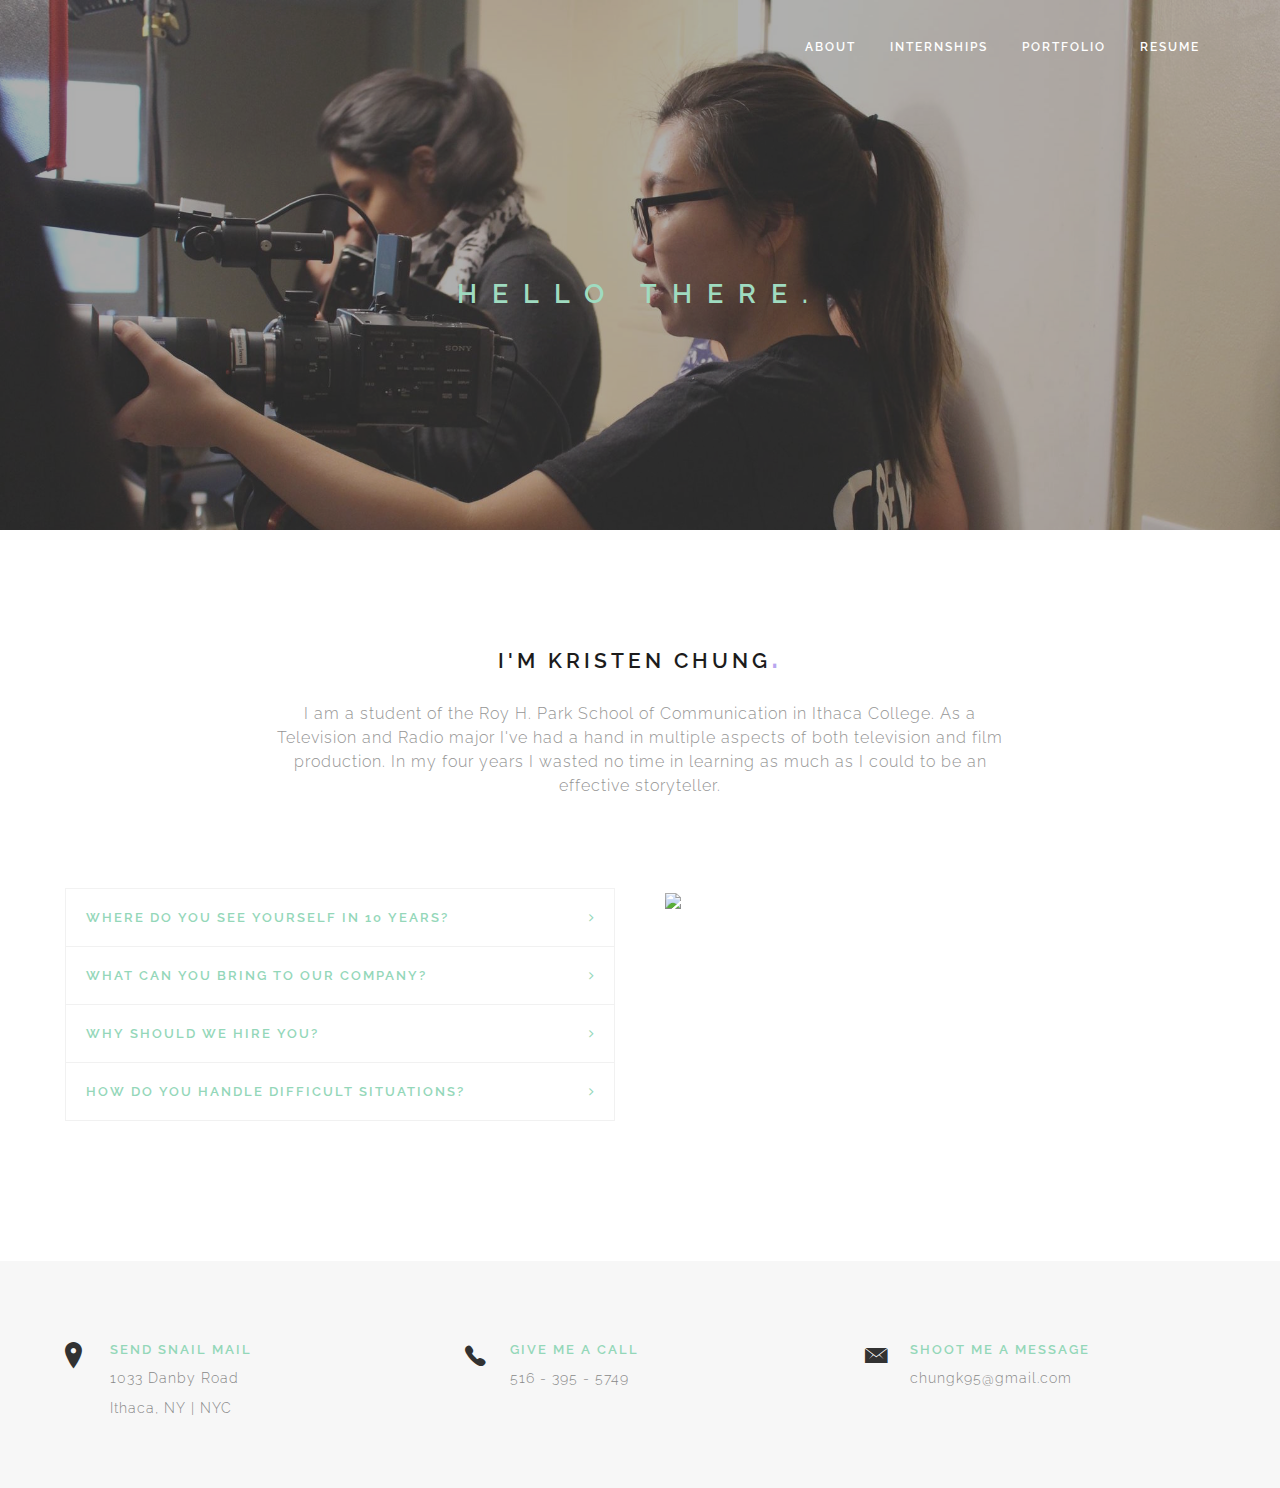
==== commit b468ad9f: "WEBSITE" ====
--- a/about.html
+++ b/about.html
@@ -9,10 +9,10 @@
     <meta name="viewport" content="width=device-width, initial-scale=1.0, maximum-scale=1.0" />
     <!--[if IE]><meta http-equiv='X-UA-Compatible' content='IE=edge,chrome=1'><![endif]-->
 
-    <!-- Favicone Icon -->
+    <!-- Favicone Icon 
     <link rel="shortcut icon" type="image/x-icon" href="img/favicon.ico">
     <link rel="icon" type="image/png" href="img/favicon.png">
-    <link rel="apple-touch-icon" href="img/favicon.png">
+    <link rel="apple-touch-icon" href="img/favicon.png"> -->
 
     <!-- CSS -->
     <link href="css/style.css" rel="stylesheet" type="text/css" />
@@ -56,8 +56,7 @@
                 <!-- Logo -->
                 <div class="logo">
                     <a href="index.html">
-                        <img class="logo-light" src="img/logo-white.png" alt="Mazel" />
-                        <img class="logo-dark" src="img/logo-black.png" alt="Mazel" />
+                     
                     </a>
                 </div>
                 <!-- End Logo -->
--- a/css/style.css
+++ b/css/style.css
@@ -63,6 +63,11 @@
 }
 
 
+#jseImg {
+    width: 1485px;
+    height: 540px;
+}
+
 /*  General Style   ||-----------*/
 
 body, html {
